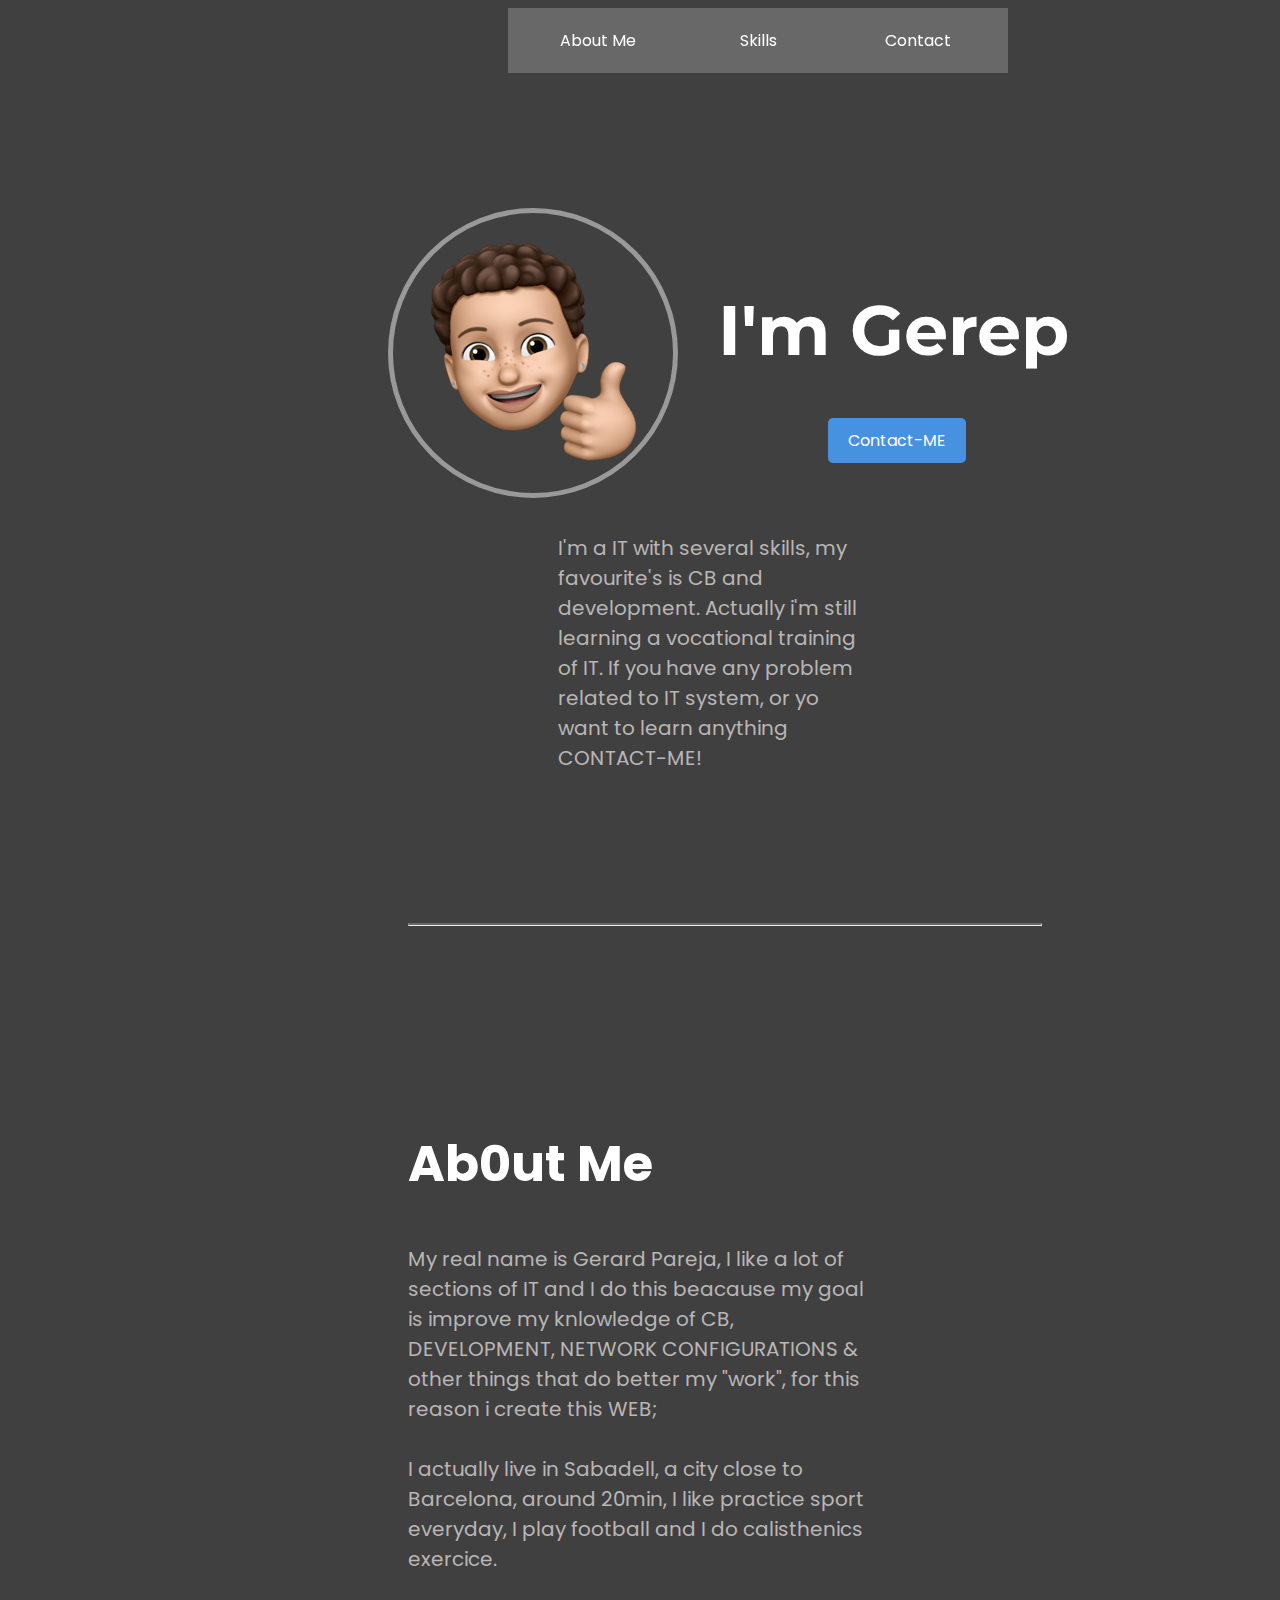
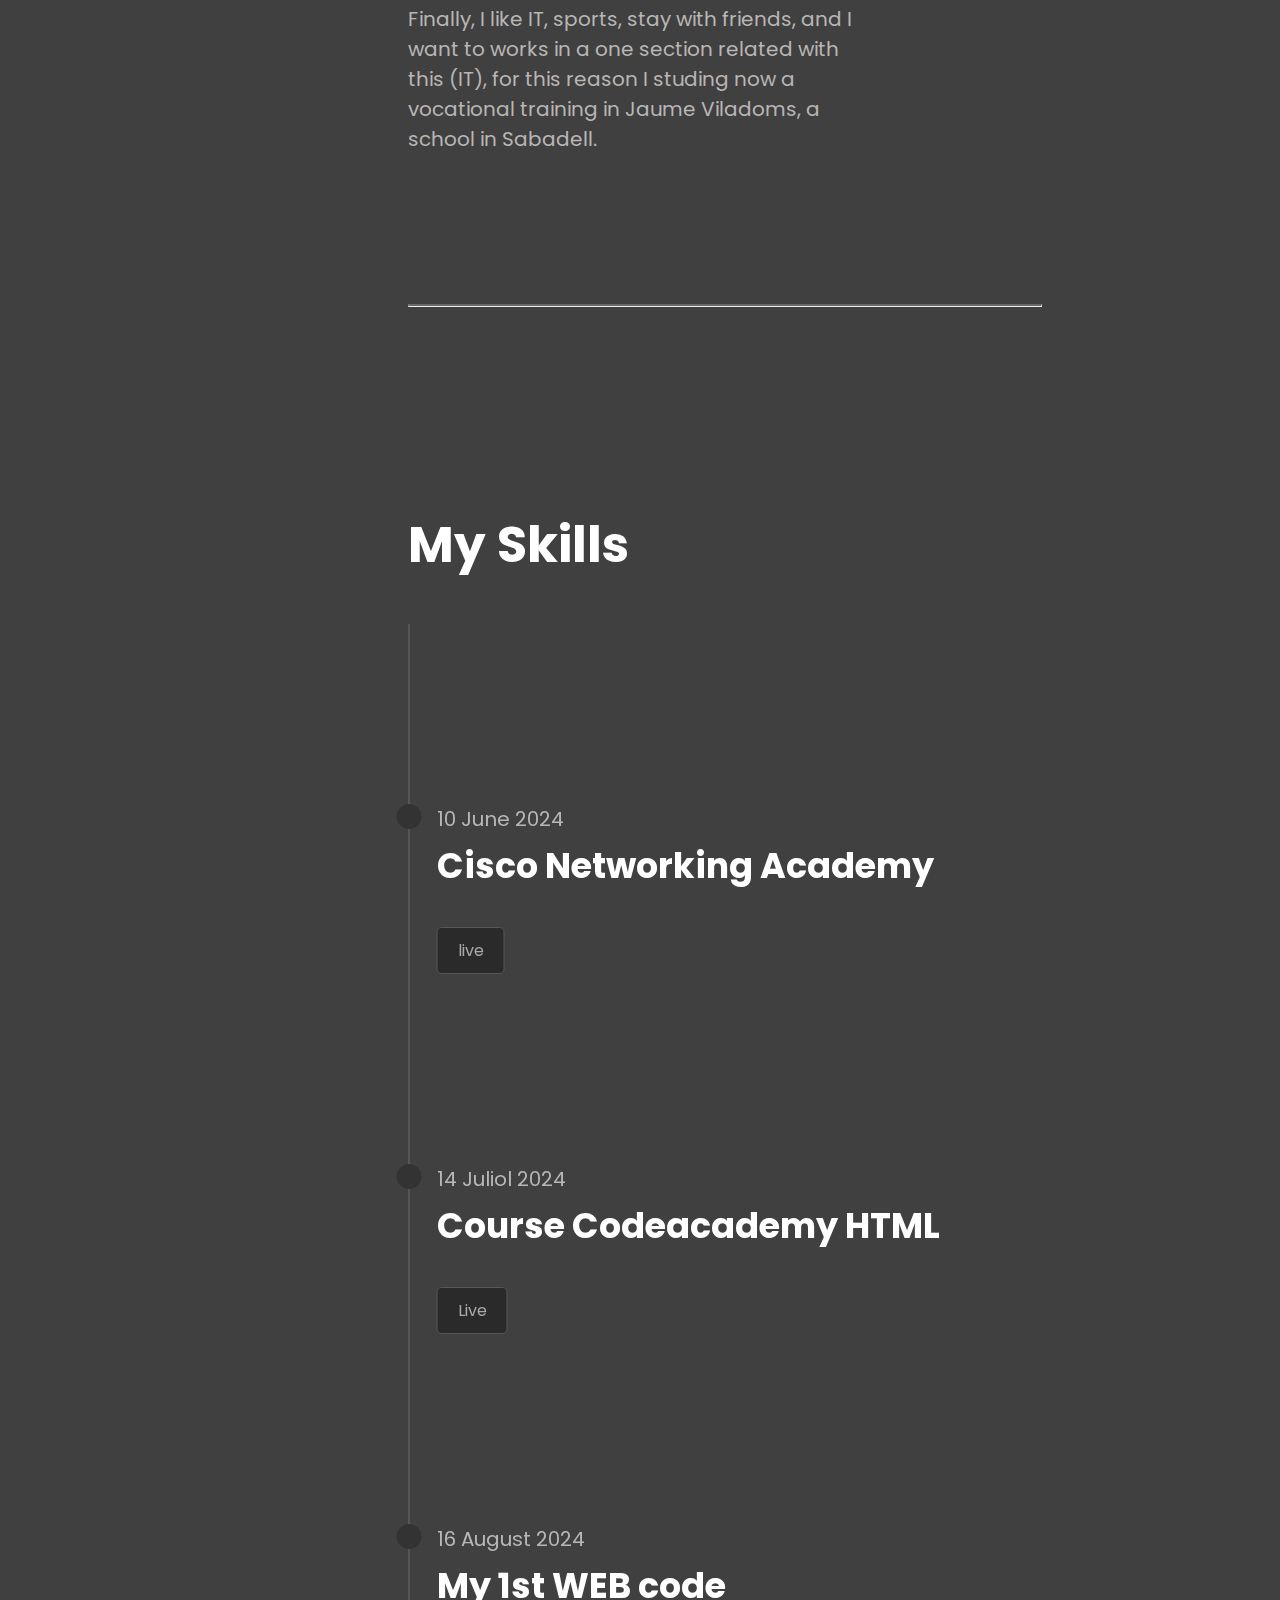
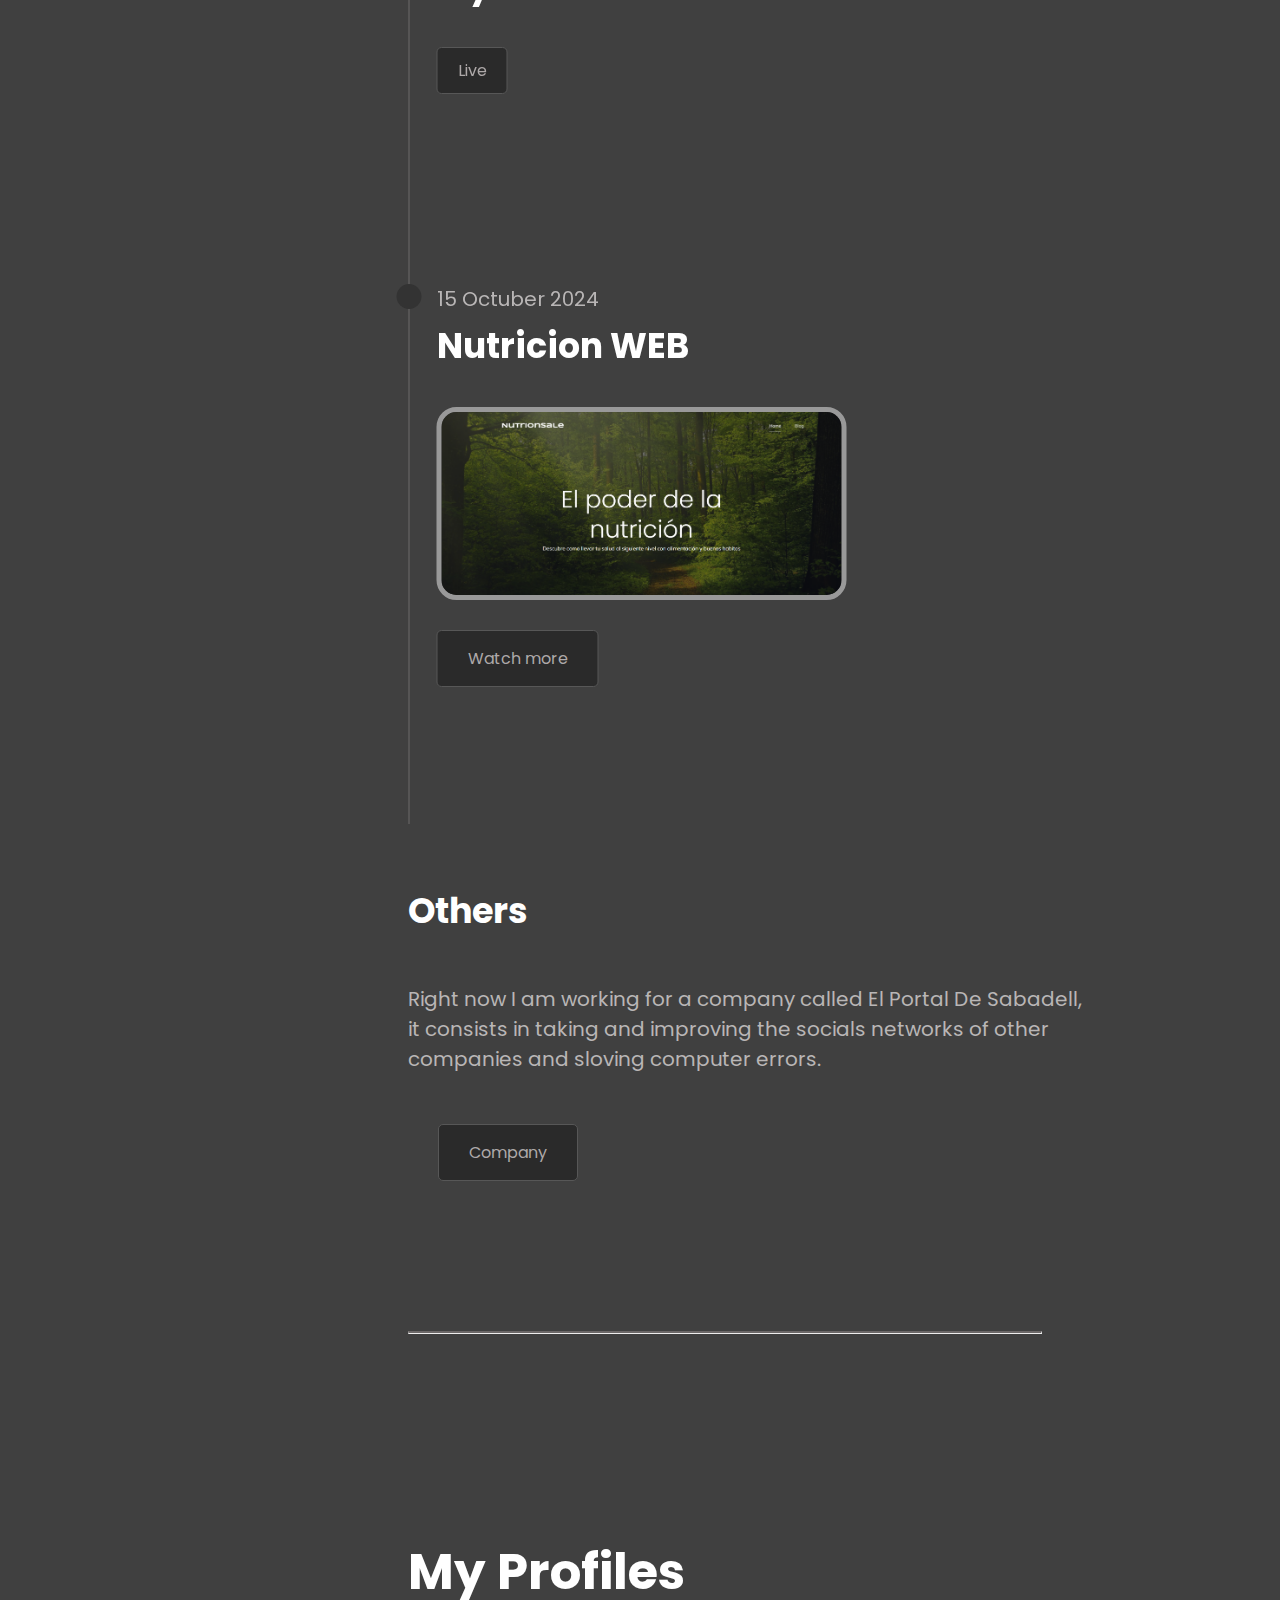
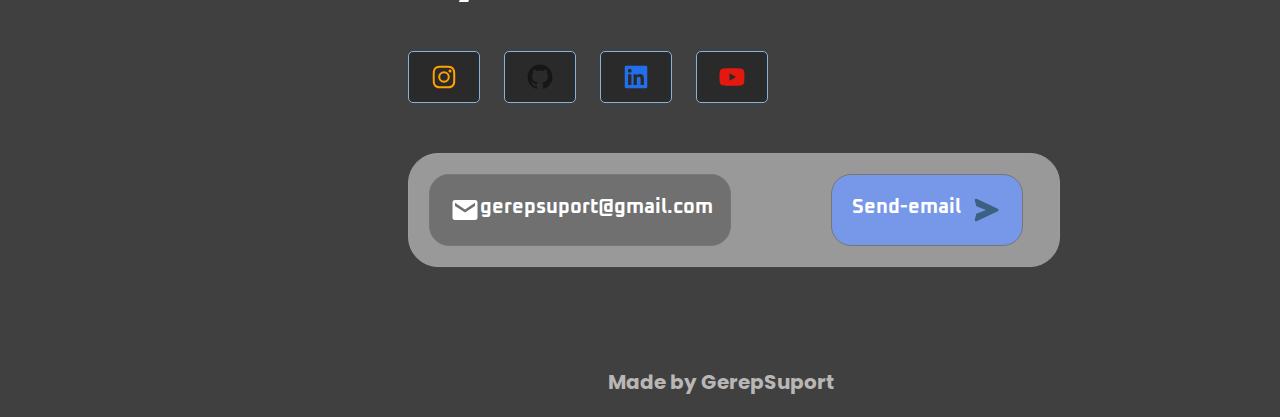
==== index.html @ a99f68f8 "Update and rename page1.html to index.html" ====
<html>
    <body>
        <meta charset="UTF-8">
        <meta http-equiv="X-UA Compatible" content="IE-edge">
        <meta name="viewport" content="width=device-width, initial-scale=1.0">
        <link rel="stylesheet" href="page1.css">
        <title>GerepSuport</title>
    <header id="seccion1">
        <nav class="navbar">
            <ul class="menu">
                <li><a href="#contenedor">About Me</a></li>
                <li><a href="#seccion3">Skills</a></li>
                <li><a href="#seccion4">Contact</a></li>
            </ul>
    </header>
             <div id="contenedor">  
                <img src="img abotu me.png" id="imgprincipal">
                 <h1>I'm Gerep </h1>
                </div>
                 <div>
                    <a href="#seccion4" id="button">Contact-ME</a>
                 </div>
                 <p id="Introduction">I'm a IT with several skills, my favourite's is CB and development.
                 Actually i'm still learning a vocational training of IT.
                 If you have any problem related to IT system, or yo want to learn anything CONTACT-ME!
                </p>
             <hr id="separador">
            <div id="seccion2">
                <h2>Ab0ut Me</h2>
                <p id="textoab"> My real name is Gerard Pareja, I like a lot of sections of IT and I do this beacause my goal is improve my knlowledge of CB, DEVELOPMENT, NETWORK CONFIGURATIONS & other things that do better my "work", for this reason i create this WEB;<br><br>
                I actually live in Sabadell, a city close to Barcelona, around 20min, I like practice sport everyday, I play football and I do calisthenics exercice.<br><br>
                Finally, I like IT, sports, stay with friends, and I want to works in a one section related with this (IT), for this reason I studing now a vocational training in Jaume Viladoms, a school in Sabadell.
            </p>
            </div>
            <hr id="separador">
            <div id="seccion3">
                <h2>My Skills</h2>
                <div class="timeline">
                    <div class="point point1">
                        <p id="textoSK">10 June 2024 </p>
                        <h3>Cisco Networking Academy</h3>
                        <a href="https://www.credly.com/badges/fe83baa9-5cd0-4279-93a3-7d2691f1f3a0/public_url" id="buttonSK">live</a> 
                    </div>
                    <div class="point point2">
                        <p id="textoSK">14 Juliol 2024</p>
                        <h3>Course Codeacademy HTML</h3>
                        <a href="https://www.codecademy.com/enrolled/courses/learn-html" id="buttonSK">Live</a> 
                    </div>
                    <div class="point point3">
                        <p id="textoSK">16 August 2024</p>
                        <h3>My 1st WEB code</h3>
                        <a href="https://github.com/geretech/Web-ByTech" id="buttonSK">Live</a> 
                    </div>
                    <div class="point point4">
                        <p id="textoSK">15 Octuber 2024</p>
                        <h3>Nutricion WEB</h3>
                        <img src="imgnutrionsale.png" id="img2">
                        <a href="https://github.com/geretech/WebNutrionSale" id="buttonSK-">Watch more</a> 
                    </div>
                </div>
            </div>
                        <h4>Others</h4>
                        <p id="textoot">Right now I am working for a company called El Portal De Sabadell,<br>it consists in taking and improving the socials networks of other<br>companies and sloving computer errors. </p>
                        <a href=https://www.elportaldesabadell.com/centre-de-serveis/" id="buttonot">Company</a>   
                    </div> 
                <hr id="separador">
                    <h2>My Profiles</h2>
                <div id="buttonsprf">
                    <a href="https://www.instagram.com/gereepareja/" id="buttonig"><img src="[data-uri]"/></a> 
                    <a href="https://github.com/gerardparejasans" id="buttongh"><img src="[data-uri]"/></a> 
                    <a href="https://www.linkedin.com/in/gerard-pareja-sans-9ab285336/" id="buttonlin"><img src="[data-uri]"/></a>
                    <a href="https://www.youtube.com/@gerepsup0rt" id="buttonyt"><img src="[data-uri]"/></a>  
                </div>
                <div id="seccion4">
                    <a href="#" id="buttonmail"><img src="[data-uri]"/>  gerepsuport@gmail.com</a>
                    <a href="https://mail.google.com/mail/?view=cm&fs=1&to=gerepsuport@gmail.com" id="buttonsend">Send-email<img src="[data-uri]"/></a>
                </div>

                <footer>
                    <p id="textfoot">Made by GerepSuport</p>
                </footer>
            </div> 
            </div>
            </div>
    </body>
---- page1.css ----
@import url('https://fonts.googleapis.com/css2?family=Montserrat:ital,wght@0,100..900;1,100..900&display=swap');
@import url('https://fonts.googleapis.com/css2?family=Montserrat:ital,wght@0,100..900;1,100..900&family=Poppins:ital,wght@0,100;0,200;0,300;0,400;0,500;0,600;0,700;0,800;0,900;1,100;1,200;1,300;1,400;1,500;1,600;1,700;1,800;1,900&display=swap');
@import url('https://fonts.googleapis.com/css2?family=Montserrat:ital,wght@0,100..900;1,100..900&family=Oxanium:wght@200..800&family=Poppins:ital,wght@0,100;0,200;0,300;0,400;0,500;0,600;0,700;0,800;0,900;1,100;1,200;1,300;1,400;1,500;1,600;1,700;1,800;1,900&display=swap');
body{
    background-color:rgb(64, 64, 64);
}

h1{
    font-size: 70px;
    font-family: Montserrat, sans-serif;
    text-align: center;
    margin-left: 30px;
    margin-top: 200px;
    color: white;
}

p{
    font-family: Poppins;
    margin-top: 10px;
    margin-left: 550px;
    margin-right: 400px;
    color:#b9b6b6;
    font-size: 20px;
}

.navbar {
    background-color: #7b7b7bac;
    position:fixed;
    margin-left: 500px;
    width: 500px;
}

.menu {
    list-style-type: none;
    padding: 10px;
    margin: 0;
    display: flex;
}

.menu li {
    flex: 1;
}

.menu a {
    display: block;
    padding: 10px;
    text-align: center;
    text-decoration: none;
    color: white;
    transition: background-color 0.3s;
    font-family: Poppins;
}

.menu a:hover {
    background-color: #575757;
}

#Separador{
    border-top: 2px solid #6c6868; /* Color y grosor de la línea */
    width: 50%; /* Ancho de la línea */
    align-items: center;
    margin-top: 150px;
    margin-left: 400px;
}

#imgprincipal{
    margin-left: 380px;
    margin-top: 200px;
    border: 5px solid #999;
    border-radius: 50%;
}

#contenedor{
    display: flex ;
   align-items: center;
   gap: 10px;
}

#button{
    display: inline-block;
    padding: 10px 20px;
    font-size: 16px;
    color: white;
    background-color: #4791e1;
    border: none;
    border-radius: 5px;
    text-decoration: none;
    cursor: pointer;
    margin-left: 820px;
    margin-top:-80px ;
    margin-bottom: 60px;
    font-family: Poppins;
    transition: background-color 0.3s ease, transform 0.3s ease, box-shadow 0.3s ease;
}

#button:hover{
            box-shadow: 0 8px 15px rgba(0, 0, 0, 0.3); /* Añade una sombra */
}

#seccion2{
    
}

h2{
    font-size: 50px;
    font-family: Poppins;
    margin-left: 400px;
    color: white;
    margin-top: 200px;

}

#textoab{
    margin-top: 20px;
    margin-left: 400px;
    font-family:Poppins;
    color: #b9b6b6;

}

.timeline {
    position: relative;
    width: 2px;
    background-color: #565555; /* Color de la línea */
    height: 200vh; /* Altura de la línea */
    margin: 0 auto; /* Centra la línea */
    margin-left: 400px;
}
.timeline .point {
    position: absolute;
    left: 50%;
    transform: translateX(-50%);
    width: 25px;
    height: 25px;
    background-color: #333; /* Color del punto */
    border-radius: 50%; /* Hace el punto circular */
}
.point1 { top: 10%; }
.point2 { top: 30%; }
.point3 { top: 50%; }
.point4 { top: 70%; }

h3{
    font-size: 35px;
    color: white;
    font-family: Poppins;
    margin-left: 40px;
    margin-right: -700px;
    margin-top: -15px;
}

#buttonSK{
    display: inline-block;
    padding: 10px 20px;
    font-size: 16px;
    color: rgb(174, 169, 169);
    background-color: #2a2a2a;
    border: 1px solid   #575757;
    border-radius: 5px;
    text-decoration: none;
    cursor: pointer;
    margin-left: 40px;
    margin-top:0px;
    font-family: Poppins;
    transition: background-color 0.3s ease, transform 0.3s ease, box-shadow 0.3s ease;
}

#buttonSK:hover{
    box-shadow: 0 8px 15px rgba(0, 0, 0, 0.853); /* Añade una sombra */
}

#textoSK{
    font-family: Poppins;
    margin-left: 40px;
    margin-top: 0px;
    margin-bottom: 20px;
    white-space: nowrap;
    color: #b9b6b6;

}

#img2{
    width: 400px;
    margin-left: 40px;
    border: 5px solid #999;
    border-radius: 20px;

}

#buttonSK-{
    display: inline-block;
    padding: 15px 30px;
    font-size: 16px;
    color: rgb(174, 169, 169);
    background-color: #2a2a2a;
    border-radius: 5px;
    text-decoration: none;
    cursor: pointer;
    margin-left: 40px;
    margin-top:30px;
    font-family: Poppins;
    transition: background-color 0.3s ease, transform 0.3s ease, box-shadow 0.3s ease;
    white-space: nowrap;
    border: 1px solid   #575757;
}
#buttonSK-:hover{
    box-shadow: 0 8px 15px rgba(0, 0, 0, 0.853); /* Añade una sombra */
}


.timeline-{
    position: relative;
    width: 2px;
    background-color: #565555; /* Color de la línea */
    height: 50vh; /* Altura de la línea */
    margin: 0 auto; /* Centra la línea */
    margin-left: 400px;

}
h4{
    font-size: 35px;
    color: white;
    font-family: Poppins;
    margin-left: 400px;
    margin-top: 60px;
}

#textoot{
    font-family: Poppins;
    margin-left: 400px;
    margin-top: 0px;
    margin-bottom: 20px;
    white-space: nowrap;
    color: #b9b6b6;
}

#buttonot{
    display: inline-block;
    padding: 15px 30px;
    font-size: 16px;
    color: rgb(174, 169, 169);
    background-color: #2a2a2a;
    border-radius: 5px;
    text-decoration: none;
    cursor: pointer;
    margin-left: 430px;
    margin-top:30px;
    font-family: Poppins;
    transition: background-color 0.3s ease, transform 0.3s ease, box-shadow 0.3s ease;
    white-space: nowrap;
    border: 1px solid   #575757;

}
#buttonot:hover{
    box-shadow: 0 8px 15px rgba(0, 0, 0, 0.853); /* Añade una sombra */
}

#buttonig{
    display: inline-block;
    padding: 10px 20px;
    font-size: 16px;
    color: rgb(174, 169, 169);
    background-color: #2a2a2a;
    border: 1px solid   #85b3d9;
    border-radius: 5px;
    text-decoration: none;
    cursor: pointer;
    margin-left: 400px;
    margin-top:0px;
    font-family: Poppins;
    transition: background-color 0.3s ease, transform 0.3s ease, box-shadow 0.3s ease;

}
#buttonig:hover{
    box-shadow: 0 8px 15px rgba(0, 0, 0, 0.853); /* Añade una sombra */
}

#buttongh{
    display: inline-block;
    padding: 10px 20px;
    font-size: 16px;
    color: rgb(174, 169, 169);
    background-color: #2a2a2a;
    border: 1px solid  #85b3d9;
    border-radius: 5px;
    text-decoration: none;
    cursor: pointer;
    margin-left: 20px;
    margin-top:0px;
    font-family: Poppins;
    transition: background-color 0.3s ease, transform 0.3s ease, box-shadow 0.3s ease;

}
#buttongh:hover{
    box-shadow: 0 8px 15px rgba(0, 0, 0, 0.853); /* Añade una sombra */
}

#buttonlin{
    display: inline-block;
    padding: 10px 20px;
    font-size: 16px;
    color: rgb(174, 169, 169);
    background-color: #2a2a2a;
    border: 1px solid   #85b3d9;
    border-radius: 5px;
    text-decoration: none;
    cursor: pointer;
    margin-left: 20px;
    margin-top:0px;
    font-family: Poppins;
    transition: background-color 0.3s ease, transform 0.3s ease, box-shadow 0.3s ease;
}
#buttonlin:hover{
    box-shadow: 0 8px 15px rgba(0, 0, 0, 0.853); /* Añade una sombra */
}

#buttonyt{
    display: inline-block;
    padding: 10px 20px;
    font-size: 16px;
    color: rgb(174, 169, 169);
    background-color: #2a2a2a;
    border: 1px solid   #85b3d9;
    border-radius: 5px;
    text-decoration: none;
    cursor: pointer;
    margin-left: 20px;
    margin-top:0px;
    font-family: Poppins;
    transition: background-color 0.3s ease, transform 0.3s ease, box-shadow 0.3s ease;
}

#buttonyt:hover{
    box-shadow: 0 8px 15px rgba(0, 0, 0, 0.853); /* Añade una sombra */
}

#seccion4{
    margin-left: 400px;
    margin-right: 420px;
    margin-top: 50px;
    border: 1px solid   #9e9e9e;
    border-radius: 30px;
    background-color: #999999;
    display: flex;
    width: 650px;
    
}

#buttonmail{
    display: inline-block;
    padding: 20px 20px;
    text-align: center;
    font-weight: bold;
    width: 260px;
    font-size: 20px;
    color: white;
    background-color: #707070;
    border: 1px solid   rgb(119, 118, 118);
    border-radius: 20px;
    text-decoration: none;
    cursor: pointer;
    margin-left: 20px;
    margin-top:20px;
    margin-bottom: 20px;
    display: flex;
    font-family: Oxanium;
    transition: background-color 0.3s ease, transform 0.3s ease, box-shadow 0.3s ease;
}

#buttonsend{
    display: inline-block;
    padding: 20px 20px;
    text-align: center;
    font-weight: bold;
    width: 150px;
    font-size: 20px;
    color: white;
    background-color: #7797e8;
    border: 1px solid   rgb(119, 118, 118);
    border-radius: 20px;
    text-decoration: none;
    cursor: pointer;
    margin-left: 100px;
    margin-top:20px;
    margin-bottom: 20px;
    margin-right: 20px;
    display: flex;
    gap: 10px;
    font-family: Oxanium;
    transition: background-color 0.3s ease, transform 0.3s ease, box-shadow 0.3s ease;

}

#textfoot{
    font-family: Poppins;
    margin-left: 600px;
    margin-top: 100px;
    margin-bottom: 20px;
    white-space: nowrap;
    color: #b9b6b6;
    font-weight: 700;
}

@media (max-width: 768px) {
    .navbar .menu {
        list-style-type: none;
        padding: 10px;
        margin-right: 500px;
        white-space: nowrap;
        position:fixed;
        background-color: #6c686889;
        display: flex;
        align-items: center;
        text-align: center;
        margin-left: 0px;
    }

    .navbar .menu li {
        
    }

    h1 {
        font-size: 1.8em;
        white-space: nowrap;
    }

    h2{
        font-size: 1.8em;
        white-space: nowrap;
    }
    
    h3{
        font-size: 1.8em;
    }

    #imgprincipal {
        width: 120px;
    }

    #button {
    
        padding: 8px 15px;
        width: 100px;
        margin-top: 5px;
        margin-left:560px;
    }

    #Introduction, #textoab {
        font-size: 1em;
        padding: 10px;
        text-align:left;
        margin-left: 380px;
        margin-right: -600px;
        
    }
    #textoot{
        font-size: 1em;
        padding: 10px;
        text-align:left;
        margin-left: 380px;
        margin-right: -220px;
    }
 

    #separador{
        width: 540px;
    }

    #seccion4{
        width: 550px;
        padding: -10px;
    }
    #buttonmail, #buttonsend{
        font-size: 1em;
        gap: 15px;
        text-align:center;
        white-space: nowrap;
        display: flex;
        align-items: center;
        margin-right: -80px;
        padding: 10px 15px;
        text-align: center;
    }
   

    #buttonsprf{
        display: flex;
        margin-left: 0px;
        justify-content: space-between;
    }
    #textfoot{
        margin-left: 550px;
    }
    
        
    



@media (max-width: 1024px) {
    h1 {
        font-size: 2em;
    }

    .navbar .menu {
        flex-direction: row;
        
    }

    #imgprincipal {
        width: 150px;
    }

     #textoab {
        padding: 10px;
        
    }
}
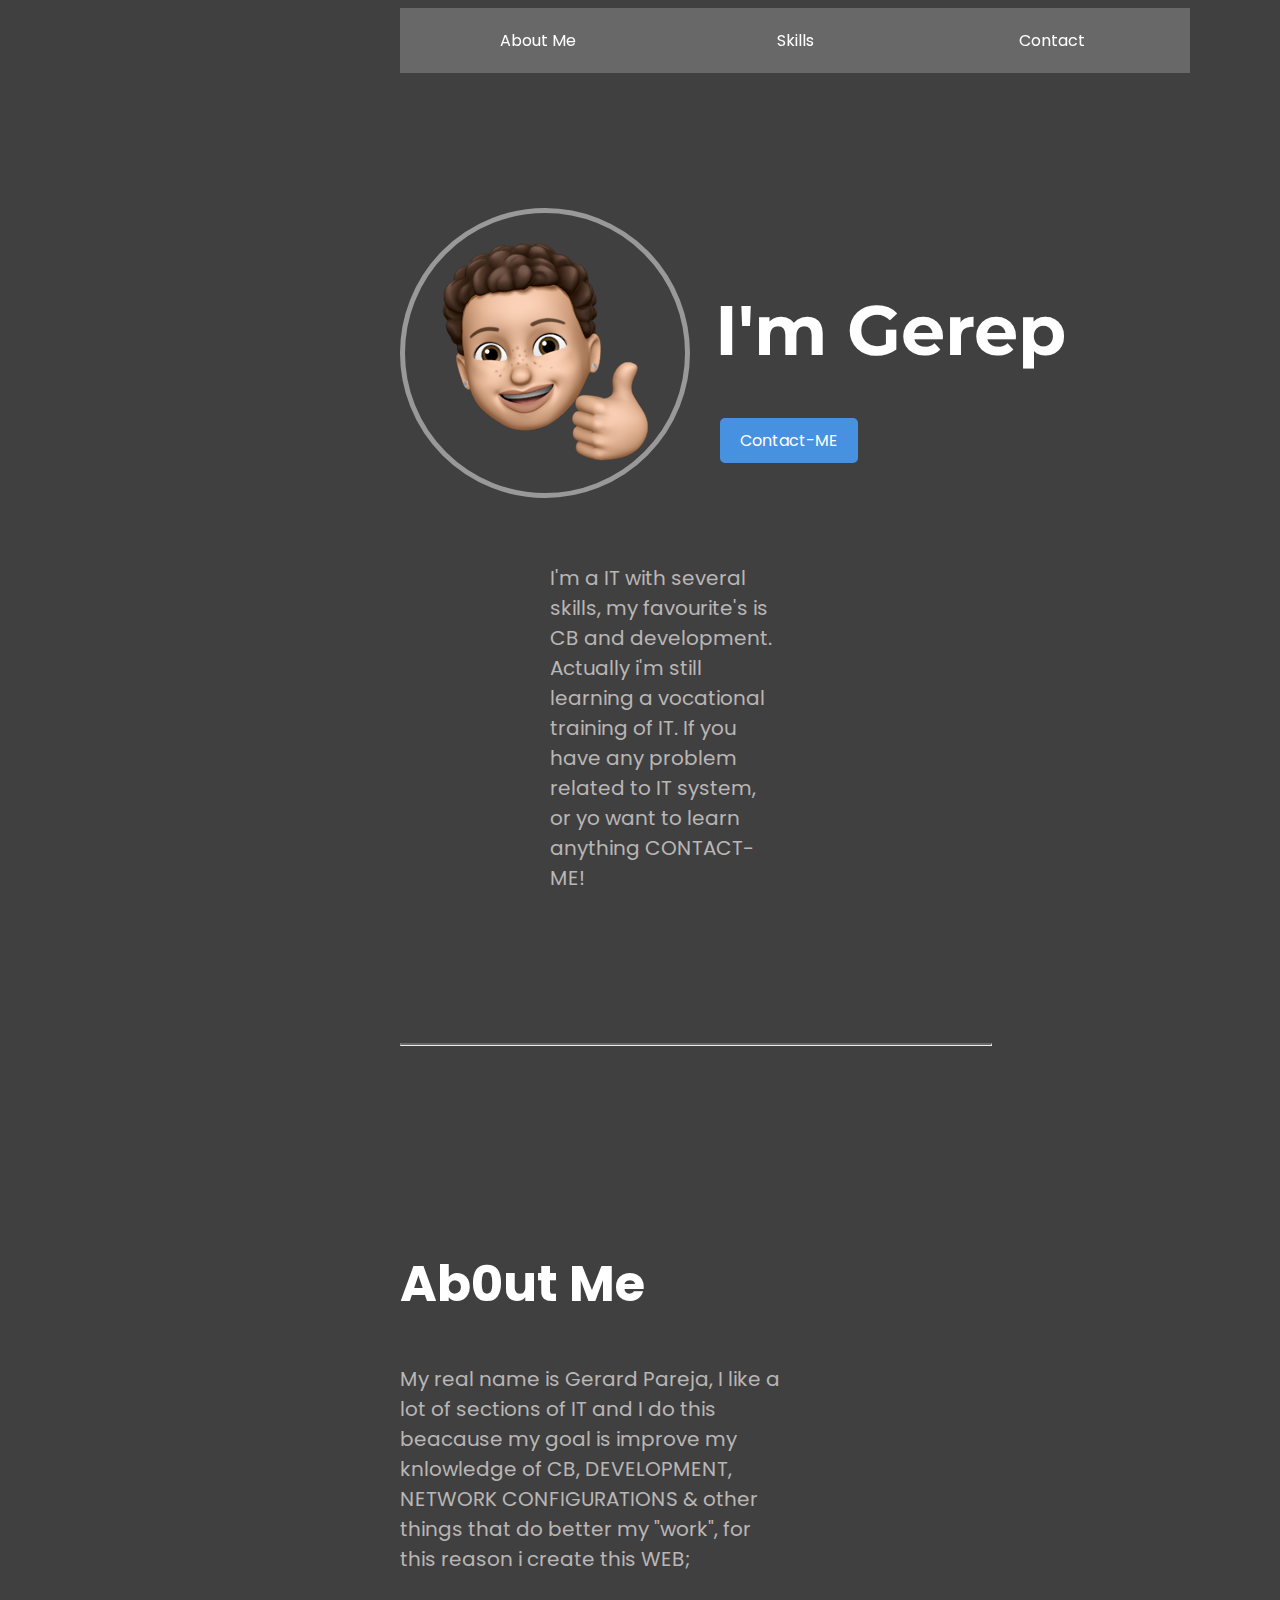
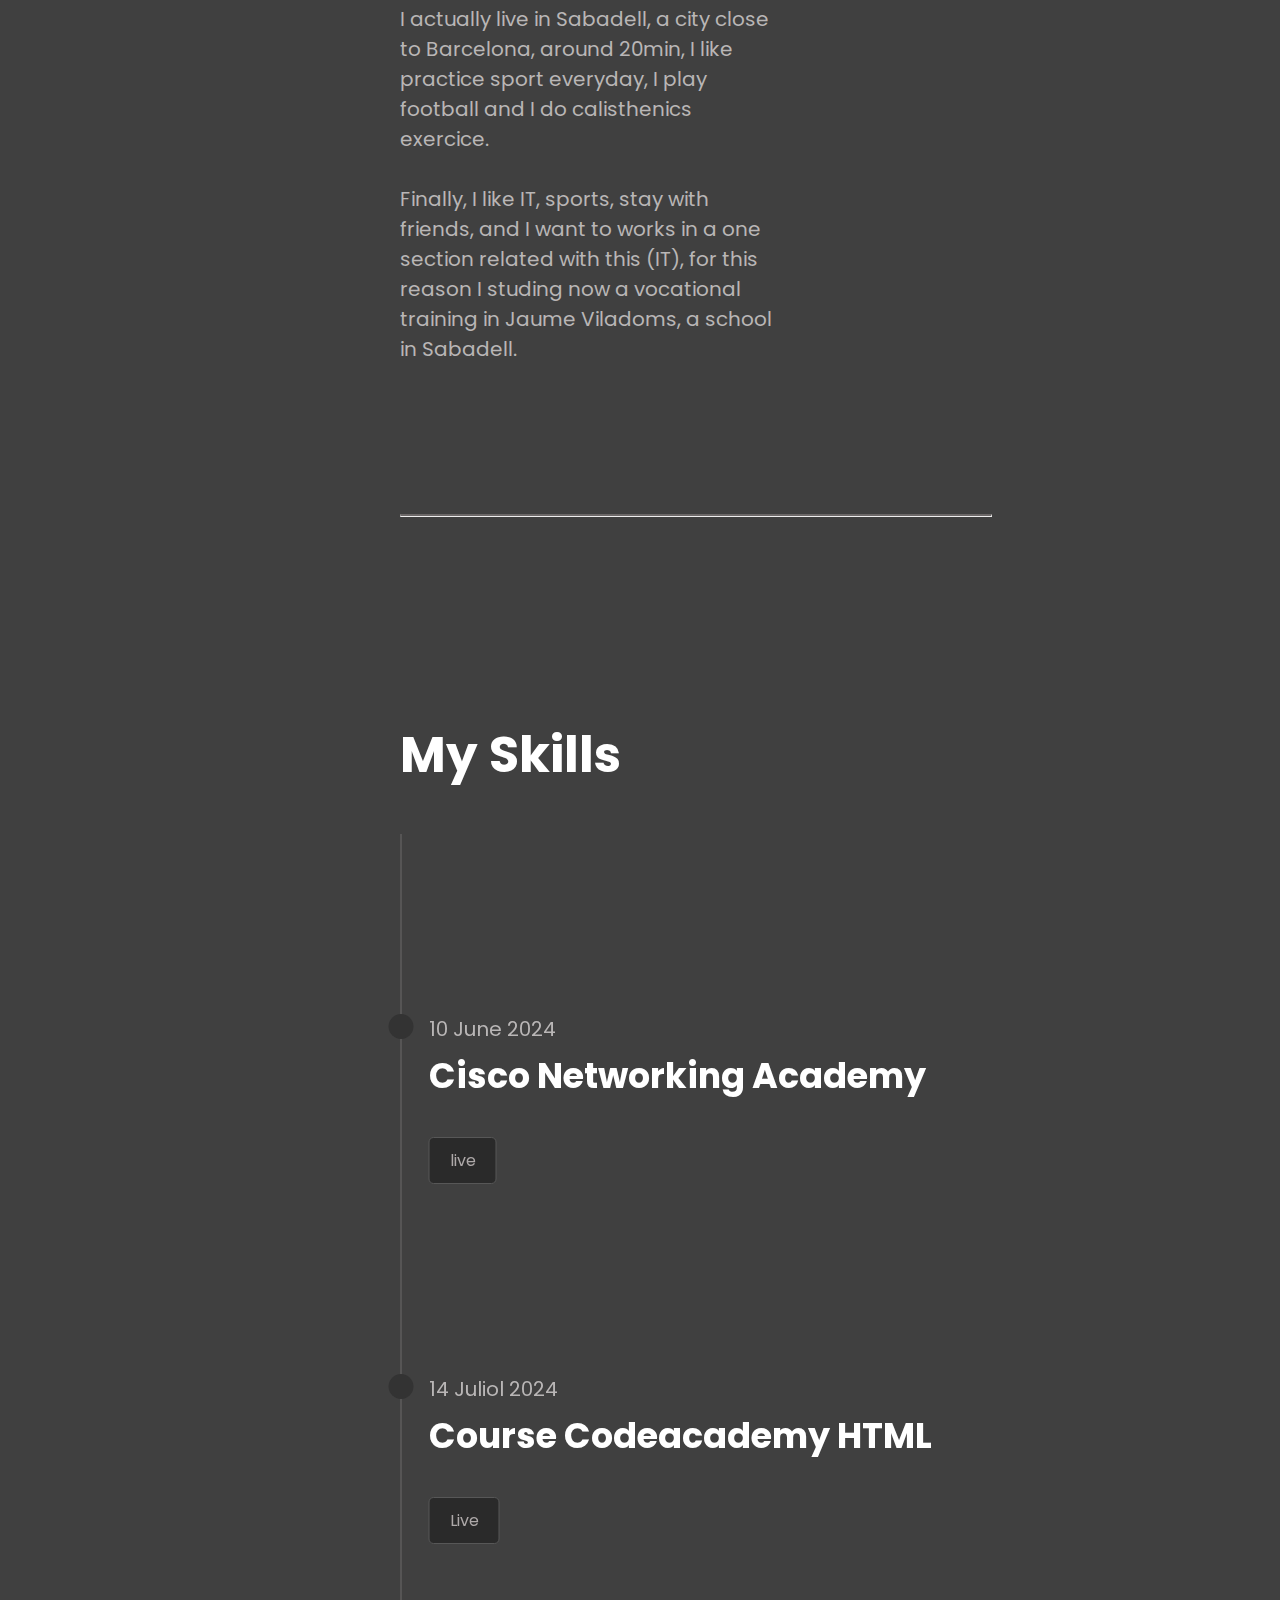
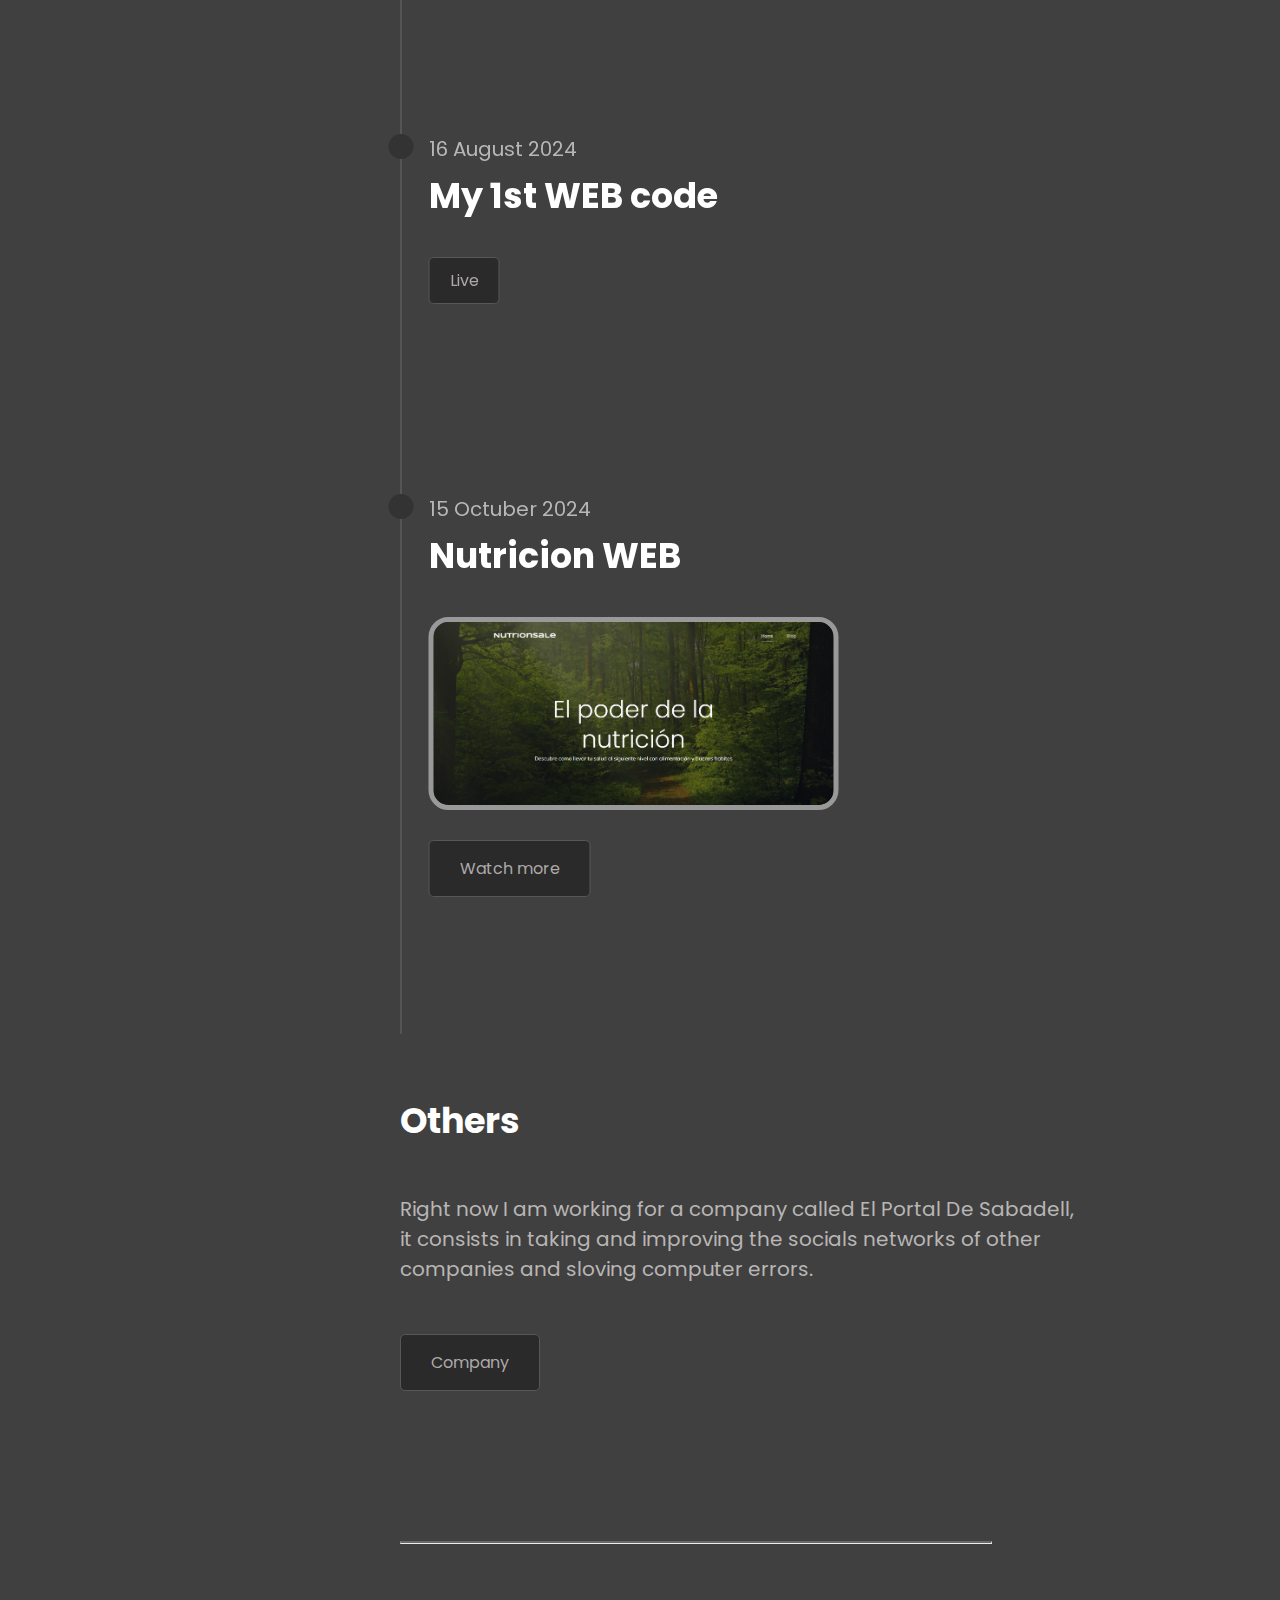
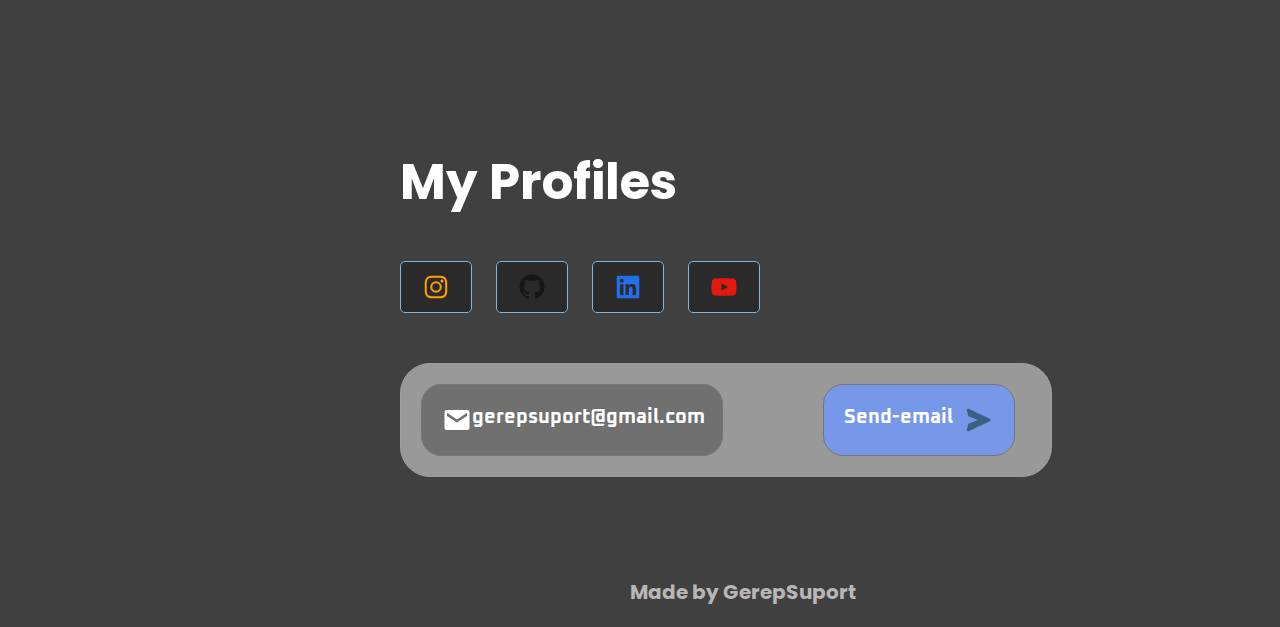
==== commit 21fc6637: "Add files via upload" ====
--- a/index.html
+++ b/index.html
@@ -3,7 +3,7 @@
         <meta charset="UTF-8">
         <meta http-equiv="X-UA Compatible" content="IE-edge">
         <meta name="viewport" content="width=device-width, initial-scale=1.0">
-        <link rel="stylesheet" href="page1.css">
+        <link rel="stylesheet" href="index.css">
         <title>GerepSuport</title>
     <header id="seccion1">
         <nav class="navbar">
@@ -83,3 +83,4 @@
             </div>
             </div>
     </body>
+</html>--- a/index.css
+++ b/index.css
@@ -0,0 +1,540 @@
+@import url('https://fonts.googleapis.com/css2?family=Montserrat:ital,wght@0,100..900;1,100..900&display=swap');
+@import url('https://fonts.googleapis.com/css2?family=Montserrat:ital,wght@0,100..900;1,100..900&family=Poppins:ital,wght@0,100;0,200;0,300;0,400;0,500;0,600;0,700;0,800;0,900;1,100;1,200;1,300;1,400;1,500;1,600;1,700;1,800;1,900&display=swap');
+@import url('https://fonts.googleapis.com/css2?family=Montserrat:ital,wght@0,100..900;1,100..900&family=Oxanium:wght@200..800&family=Poppins:ital,wght@0,100;0,200;0,300;0,400;0,500;0,600;0,700;0,800;0,900;1,100;1,200;1,300;1,400;1,500;1,600;1,700;1,800;1,900&display=swap');
+body{
+    background-color:rgb(64, 64, 64);
+    margin-left: -100px;
+    margin-right: 200px;
+}
+
+h1{
+    font-size: 70px;
+    font-family: Montserrat, sans-serif;
+    text-align: center;
+    margin-left: 15px;
+    margin-top: 200px;
+    color: white;
+}
+
+p{
+    font-family: Poppins;
+    margin-top: 40px;
+    margin-left: 650px;
+    margin-right: 300px;
+    color:#b9b6b6;
+    font-size: 20px;
+}
+
+.navbar {
+    background-color: #7b7b7bac;
+    position:fixed;
+    margin-left: 500px;
+    width: 790px;
+}
+
+.menu {
+    list-style-type: none;
+    padding: 10px;
+    margin: 0;
+    display: flex;
+}
+
+.menu li {
+    flex: 1;
+}
+
+.menu a {
+    display: block;
+    padding: 10px;
+    text-align: center;
+    text-decoration: none;
+    color: white;
+    transition: background-color 0.3s;
+    font-family: Poppins;
+}
+
+.menu a:hover {
+    background-color: #575757;
+}
+
+#Separador{
+    border-top: 2px solid #6c6868; /* Color y grosor de la línea */
+    width: 50%; /* Ancho de la línea */
+    align-items: center;
+    margin-top: 150px;
+    margin-left: 500px;
+}
+
+#imgprincipal{
+    margin-left: 500px;
+    margin-top: 200px;
+    border: 5px solid #999;
+    border-radius: 50%;
+}
+
+#contenedor{
+    display: flex ;
+   align-items: center;
+   gap: 10px;
+}
+
+#button{
+    display: inline-block;
+    padding: 10px 20px;
+    font-size: 16px;
+    color: white;
+    background-color: #4791e1;
+    border: none;
+    border-radius: 5px;
+    text-decoration: none;
+    cursor: pointer;
+    margin-left: 820px;
+    margin-top:-80px ;
+    margin-bottom: 60px;
+    font-family: Poppins;
+    transition: background-color 0.3s ease, transform 0.3s ease, box-shadow 0.3s ease;
+}
+
+#button:hover{
+            box-shadow: 0 8px 15px rgba(0, 0, 0, 0.3); /* Añade una sombra */
+}
+
+#seccion2{
+    
+}
+
+h2{
+    font-size: 50px;
+    font-family: Poppins;
+    margin-left: 500px;
+    color: white;
+    margin-top: 200px;
+
+}
+
+#textoab{
+    margin-top: 20px;
+    margin-left: 500px;
+    font-family:Poppins;
+    color: #b9b6b6;
+
+}
+
+.timeline {
+    position: relative;
+    width: 2px;
+    background-color: #565555; /* Color de la línea */
+    height: 200vh; /* Altura de la línea */
+    margin: 0 auto; /* Centra la línea */
+    margin-left: 500px;
+}
+.timeline .point {
+    position: absolute;
+    left: 50%;
+    transform: translateX(-50%);
+    width: 25px;
+    height: 25px;
+    background-color: #333; /* Color del punto */
+    border-radius: 50%; /* Hace el punto circular */
+}
+.point1 { top: 10%; }
+.point2 { top: 30%; }
+.point3 { top: 50%; }
+.point4 { top: 70%; }
+
+h3{
+    font-size: 35px;
+    color: white;
+    font-family: Poppins;
+    margin-left: 40px;
+    margin-right: -700px;
+    margin-top: -15px;
+}
+
+#buttonSK{
+    display: inline-block;
+    padding: 10px 20px;
+    font-size: 16px;
+    color: rgb(174, 169, 169);
+    background-color: #2a2a2a;
+    border: 1px solid   #575757;
+    border-radius: 5px;
+    text-decoration: none;
+    cursor: pointer;
+    margin-left: 40px;
+    margin-top:0px;
+    font-family: Poppins;
+    transition: background-color 0.3s ease, transform 0.3s ease, box-shadow 0.3s ease;
+}
+
+#buttonSK:hover{
+    box-shadow: 0 8px 15px rgba(0, 0, 0, 0.853); /* Añade una sombra */
+}
+
+#textoSK{
+    font-family: Poppins;
+    margin-left: 40px;
+    margin-top: 0px;
+    margin-bottom: 20px;
+    white-space: nowrap;
+    color: #b9b6b6;
+
+}
+
+#img2{
+    width: 400px;
+    margin-left: 40px;
+    border: 5px solid #999;
+    border-radius: 20px;
+
+}
+
+#buttonSK-{
+    display: inline-block;
+    padding: 15px 30px;
+    font-size: 16px;
+    color: rgb(174, 169, 169);
+    background-color: #2a2a2a;
+    border-radius: 5px;
+    text-decoration: none;
+    cursor: pointer;
+    margin-left: 40px;
+    margin-top:30px;
+    font-family: Poppins;
+    transition: background-color 0.3s ease, transform 0.3s ease, box-shadow 0.3s ease;
+    white-space: nowrap;
+    border: 1px solid   #575757;
+}
+#buttonSK-:hover{
+    box-shadow: 0 8px 15px rgba(0, 0, 0, 0.853); /* Añade una sombra */
+}
+
+
+.timeline-{
+    position: relative;
+    width: 2px;
+    background-color: #565555; /* Color de la línea */
+    height: 50vh; /* Altura de la línea */
+    margin: 0 auto; /* Centra la línea */
+    margin-left: 400px;
+
+}
+h4{
+    font-size: 35px;
+    color: white;
+    font-family: Poppins;
+    margin-left: 500px;
+    margin-top: 60px;
+}
+
+#textoot{
+    font-family: Poppins;
+    margin-left: 500px;
+    margin-top: 0px;
+    margin-bottom: 20px;
+    white-space: nowrap;
+    color: #b9b6b6;
+}
+
+#buttonot{
+    display: inline-block;
+    padding: 15px 30px;
+    font-size: 16px;
+    color: rgb(174, 169, 169);
+    background-color: #2a2a2a;
+    border-radius: 5px;
+    text-decoration: none;
+    cursor: pointer;
+    margin-left: 500px;
+    margin-top:30px;
+    font-family: Poppins;
+    transition: background-color 0.3s ease, transform 0.3s ease, box-shadow 0.3s ease;
+    white-space: nowrap;
+    border: 1px solid   #575757;
+
+}
+#buttonot:hover{
+    box-shadow: 0 8px 15px rgba(0, 0, 0, 0.853); /* Añade una sombra */
+}
+
+#buttonig{
+    display: inline-block;
+    padding: 10px 20px;
+    font-size: 16px;
+    color: rgb(174, 169, 169);
+    background-color: #2a2a2a;
+    border: 1px solid   #85b3d9;
+    border-radius: 5px;
+    text-decoration: none;
+    cursor: pointer;
+    margin-left: 500px;
+    margin-top:0px;
+    font-family: Poppins;
+    transition: background-color 0.3s ease, transform 0.3s ease, box-shadow 0.3s ease;
+
+}
+#buttonig:hover{
+    box-shadow: 0 8px 15px rgba(0, 0, 0, 0.853); /* Añade una sombra */
+}
+
+#buttongh{
+    display: inline-block;
+    padding: 10px 20px;
+    font-size: 16px;
+    color: rgb(174, 169, 169);
+    background-color: #2a2a2a;
+    border: 1px solid  #85b3d9;
+    border-radius: 5px;
+    text-decoration: none;
+    cursor: pointer;
+    margin-left: 20px;
+    margin-top:0px;
+    font-family: Poppins;
+    transition: background-color 0.3s ease, transform 0.3s ease, box-shadow 0.3s ease;
+
+}
+#buttongh:hover{
+    box-shadow: 0 8px 15px rgba(0, 0, 0, 0.853); /* Añade una sombra */
+}
+
+#buttonlin{
+    display: inline-block;
+    padding: 10px 20px;
+    font-size: 16px;
+    color: rgb(174, 169, 169);
+    background-color: #2a2a2a;
+    border: 1px solid   #85b3d9;
+    border-radius: 5px;
+    text-decoration: none;
+    cursor: pointer;
+    margin-left: 20px;
+    margin-top:0px;
+    font-family: Poppins;
+    transition: background-color 0.3s ease, transform 0.3s ease, box-shadow 0.3s ease;
+}
+#buttonlin:hover{
+    box-shadow: 0 8px 15px rgba(0, 0, 0, 0.853); /* Añade una sombra */
+}
+
+#buttonyt{
+    display: inline-block;
+    padding: 10px 20px;
+    font-size: 16px;
+    color: rgb(174, 169, 169);
+    background-color: #2a2a2a;
+    border: 1px solid   #85b3d9;
+    border-radius: 5px;
+    text-decoration: none;
+    cursor: pointer;
+    margin-left: 20px;
+    margin-top:0px;
+    font-family: Poppins;
+    transition: background-color 0.3s ease, transform 0.3s ease, box-shadow 0.3s ease;
+}
+
+#buttonyt:hover{
+    box-shadow: 0 8px 15px rgba(0, 0, 0, 0.853); /* Añade una sombra */
+}
+
+#seccion4{
+    margin-left: 500px;
+    margin-right: 420px;
+    margin-top: 50px;
+    border: 1px solid   #9e9e9e;
+    border-radius: 30px;
+    background-color: #999999;
+    display: flex;
+    width: 650px;
+    
+}
+
+#buttonmail{
+    display: inline-block;
+    padding: 20px 20px;
+    text-align: center;
+    font-weight: bold;
+    width: 260px;
+    font-size: 20px;
+    color: white;
+    background-color: #707070;
+    border: 1px solid   rgb(119, 118, 118);
+    border-radius: 20px;
+    text-decoration: none;
+    cursor: pointer;
+    margin-left: 20px;
+    margin-top:20px;
+    margin-bottom: 20px;
+    display: flex;
+    font-family: Oxanium;
+    transition: background-color 0.3s ease, transform 0.3s ease, box-shadow 0.3s ease;
+}
+
+#buttonsend{
+    display: inline-block;
+    padding: 20px 20px;
+    text-align: center;
+    font-weight: bold;
+    width: 150px;
+    font-size: 20px;
+    color: white;
+    background-color: #7797e8;
+    border: 1px solid   rgb(119, 118, 118);
+    border-radius: 20px;
+    text-decoration: none;
+    cursor: pointer;
+    margin-left: 100px;
+    margin-top:20px;
+    margin-bottom: 20px;
+    margin-right: 20px;
+    display: flex;
+    gap: 10px;
+    font-family: Oxanium;
+    transition: background-color 0.3s ease, transform 0.3s ease, box-shadow 0.3s ease;
+
+}
+
+#textfoot{
+    font-family: Poppins;
+    margin-left: 730px;
+    margin-top: 100px;
+    margin-bottom: 20px;
+    white-space: nowrap;
+    color: #b9b6b6;
+    font-weight: 700;
+}
+
+@media (max-width: 768px) {
+    .navbar .menu {
+        list-style-type: none;
+        padding: 10px;
+        margin-right: 700px;
+        white-space: nowrap;
+        position:fixed;
+        background-color: #6c686889;
+        display: flex;
+        align-items: center;
+        text-align: center;
+        margin-left:-170px;
+    }
+    body{
+        margin-right: 100px;
+    }
+
+    .navbar .menu li {
+        
+    }
+
+    h1 {
+        font-size: 1.8em;
+        white-space: nowrap;
+        margin-left: 30px;
+    }
+
+    h2{
+        font-size: 1.8em;
+        white-space: nowrap;
+        margin-left: 300px;
+    }
+    
+    h3{
+        font-size: 1.8em;
+        margin-left:30px;
+    }
+
+    h4{
+        margin-left: 300px;
+    }
+
+
+    #imgprincipal {
+        width: 120px;
+        margin-left: 300px;
+    }
+
+    #button {
+    
+        padding: 8px 15px;
+        width: 100px;
+        margin-top: 5px;
+        margin-left:500px;
+    }
+
+    #Introduction, #textoab {
+        font-size: 1em;
+        padding: 10px;
+        text-align:left;
+        margin-left: 300px;
+        margin-right: -500px;
+        
+    }
+    .timeline{
+        margin-left: 300px;
+    }
+    #textoot{
+        font-size: 1em;
+        padding: 10px;
+        text-align:left;
+        margin-left: 300px;
+        margin-right: -220px;
+    }
+ 
+
+    #separador{
+        width: 540px;
+        margin-left: 300px;
+    }
+
+    #seccion4{
+        width: 550px;
+        padding: -10px;
+        margin-left: 300px;
+    }
+    #buttonmail, #buttonsend{
+        font-size: 1em;
+        gap: 15px;
+        text-align:center;
+        white-space: nowrap;
+        display: flex;
+        align-items: center;
+        margin-right: -80px;
+        padding: 10px 15px;
+        text-align: center;
+    }
+   #buttonig{
+
+    margin-left: 300px
+   }
+
+    #buttonsprf{
+        display: flex;
+       
+        justify-content: space-between;
+    }
+    #textfoot{
+        margin-left: 500px;
+    }
+    
+        
+    
+
+
+
+@media (max-width: 1024px) {
+    h1 {
+        font-size: 2em;
+    }
+
+    .navbar .menu {
+        flex-direction: row;
+        
+    }
+
+    #imgprincipal {
+        width: 150px;
+    }
+
+     #textoab {
+        padding: 10px;
+        
+    }
+}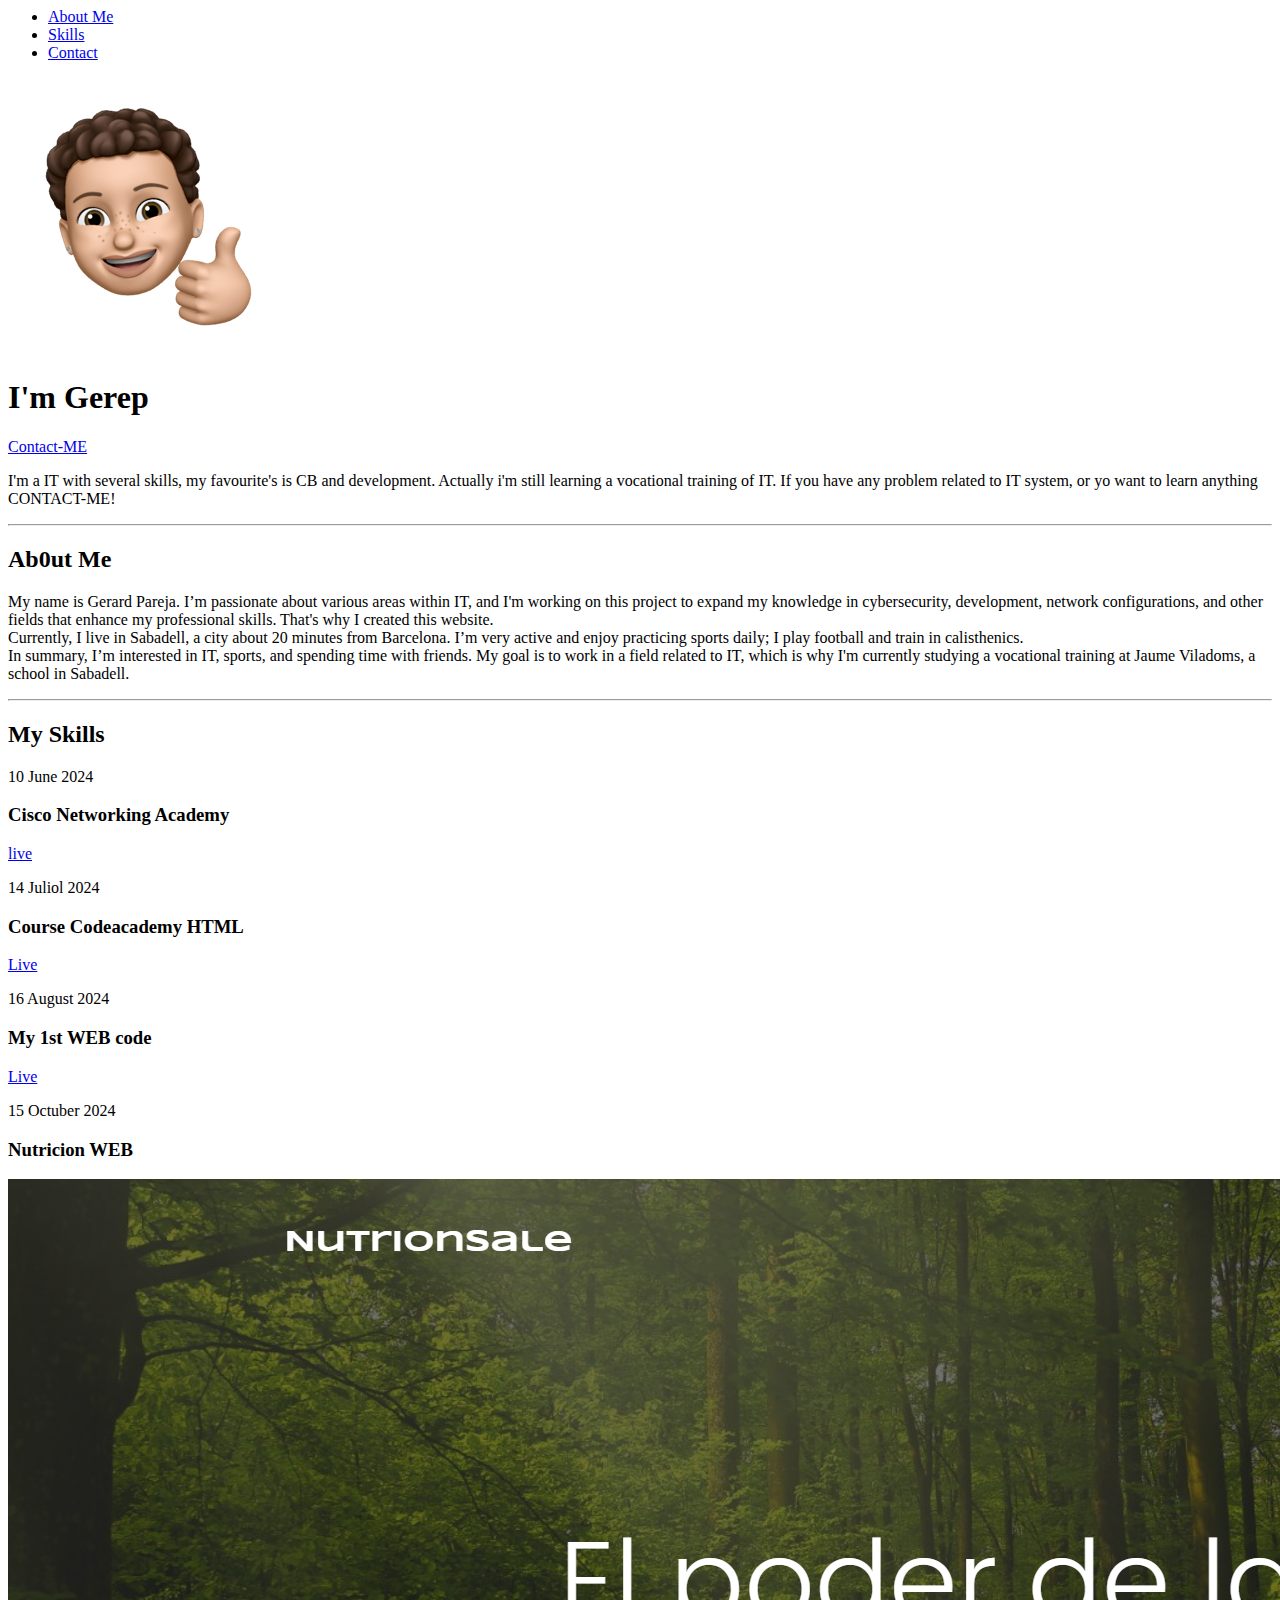
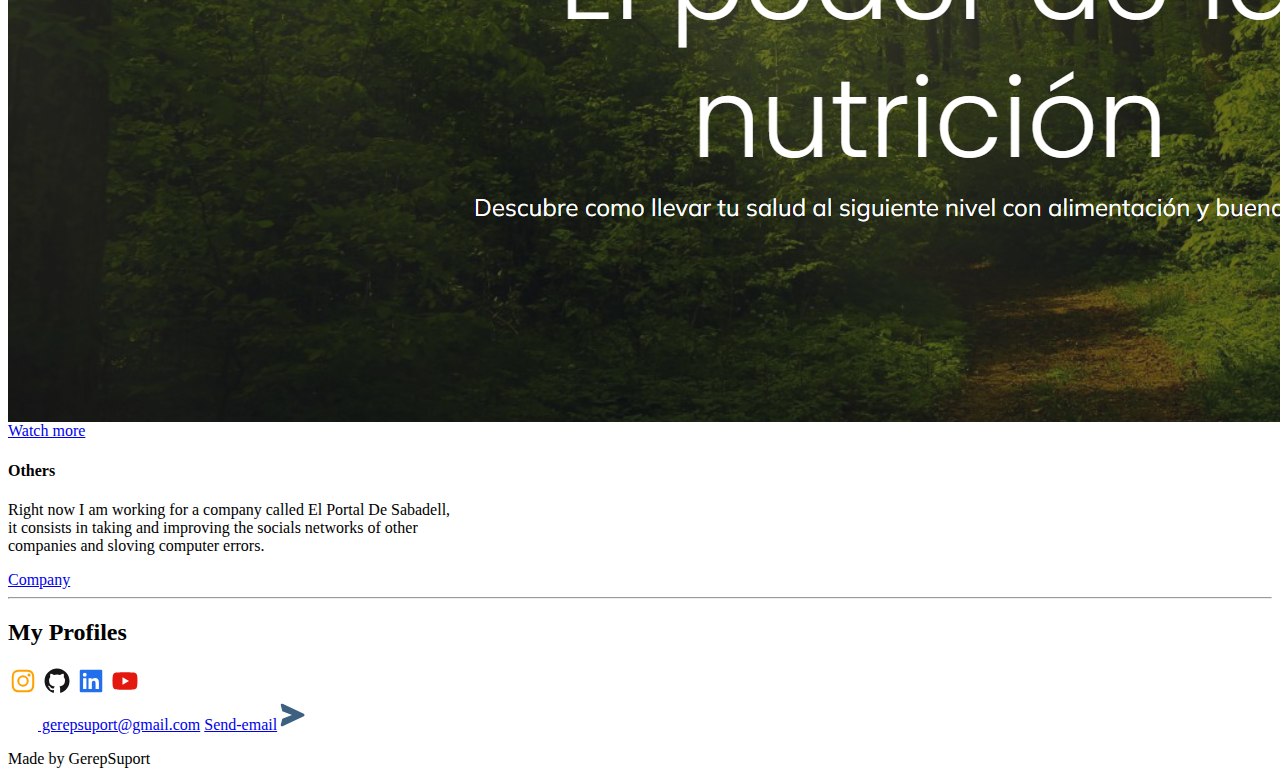
==== commit 22748111: "Add files via upload" ====
--- a/index.html
+++ b/index.html
@@ -5,6 +5,7 @@
         <meta name="viewport" content="width=device-width, initial-scale=1.0">
         <link rel="stylesheet" href="index.css">
         <title>GerepSuport</title>
+        <link rel="icon" id="icon" href="favicon-16x16.png" type="image/x-icon">
     <header id="seccion1">
         <nav class="navbar">
             <ul class="menu">
@@ -27,9 +28,9 @@
              <hr id="separador">
             <div id="seccion2">
                 <h2>Ab0ut Me</h2>
-                <p id="textoab"> My real name is Gerard Pareja, I like a lot of sections of IT and I do this beacause my goal is improve my knlowledge of CB, DEVELOPMENT, NETWORK CONFIGURATIONS & other things that do better my "work", for this reason i create this WEB;<br><br>
-                I actually live in Sabadell, a city close to Barcelona, around 20min, I like practice sport everyday, I play football and I do calisthenics exercice.<br><br>
-                Finally, I like IT, sports, stay with friends, and I want to works in a one section related with this (IT), for this reason I studing now a vocational training in Jaume Viladoms, a school in Sabadell.
+                <p id="textoab"> My name is Gerard Pareja. I’m passionate about various areas within IT, and I'm working on this project to expand my knowledge in cybersecurity, development, network configurations, and other fields that enhance my professional skills. That's why I created this website.<br>
+                    Currently, I live in Sabadell, a city about 20 minutes from Barcelona. I’m very active and enjoy practicing sports daily; I play football and train in calisthenics.<br>
+                    In summary, I’m interested in IT, sports, and spending time with friends. My goal is to work in a field related to IT, which is why I'm currently studying a vocational training at Jaume Viladoms, a school in Sabadell.<br>
             </p>
             </div>
             <hr id="separador">
@@ -83,4 +84,4 @@
             </div>
             </div>
     </body>
-</html>+</html>
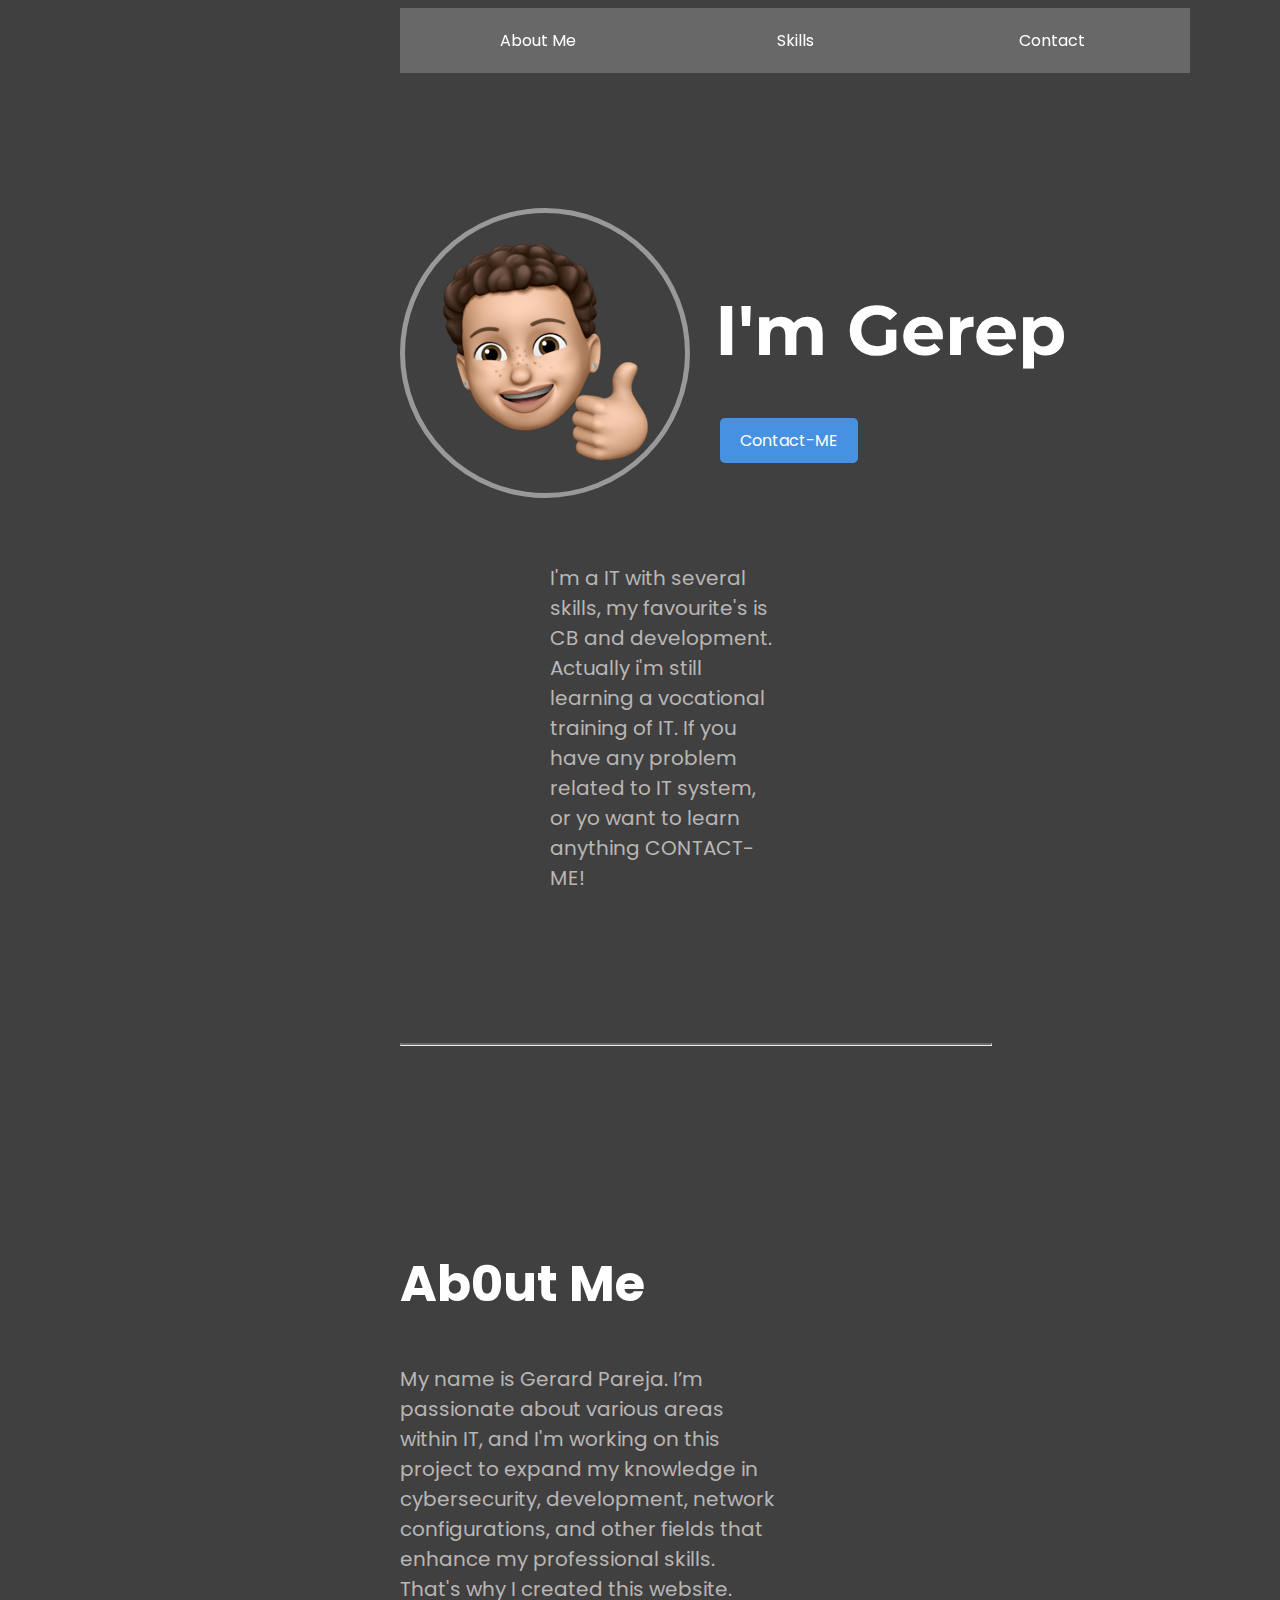
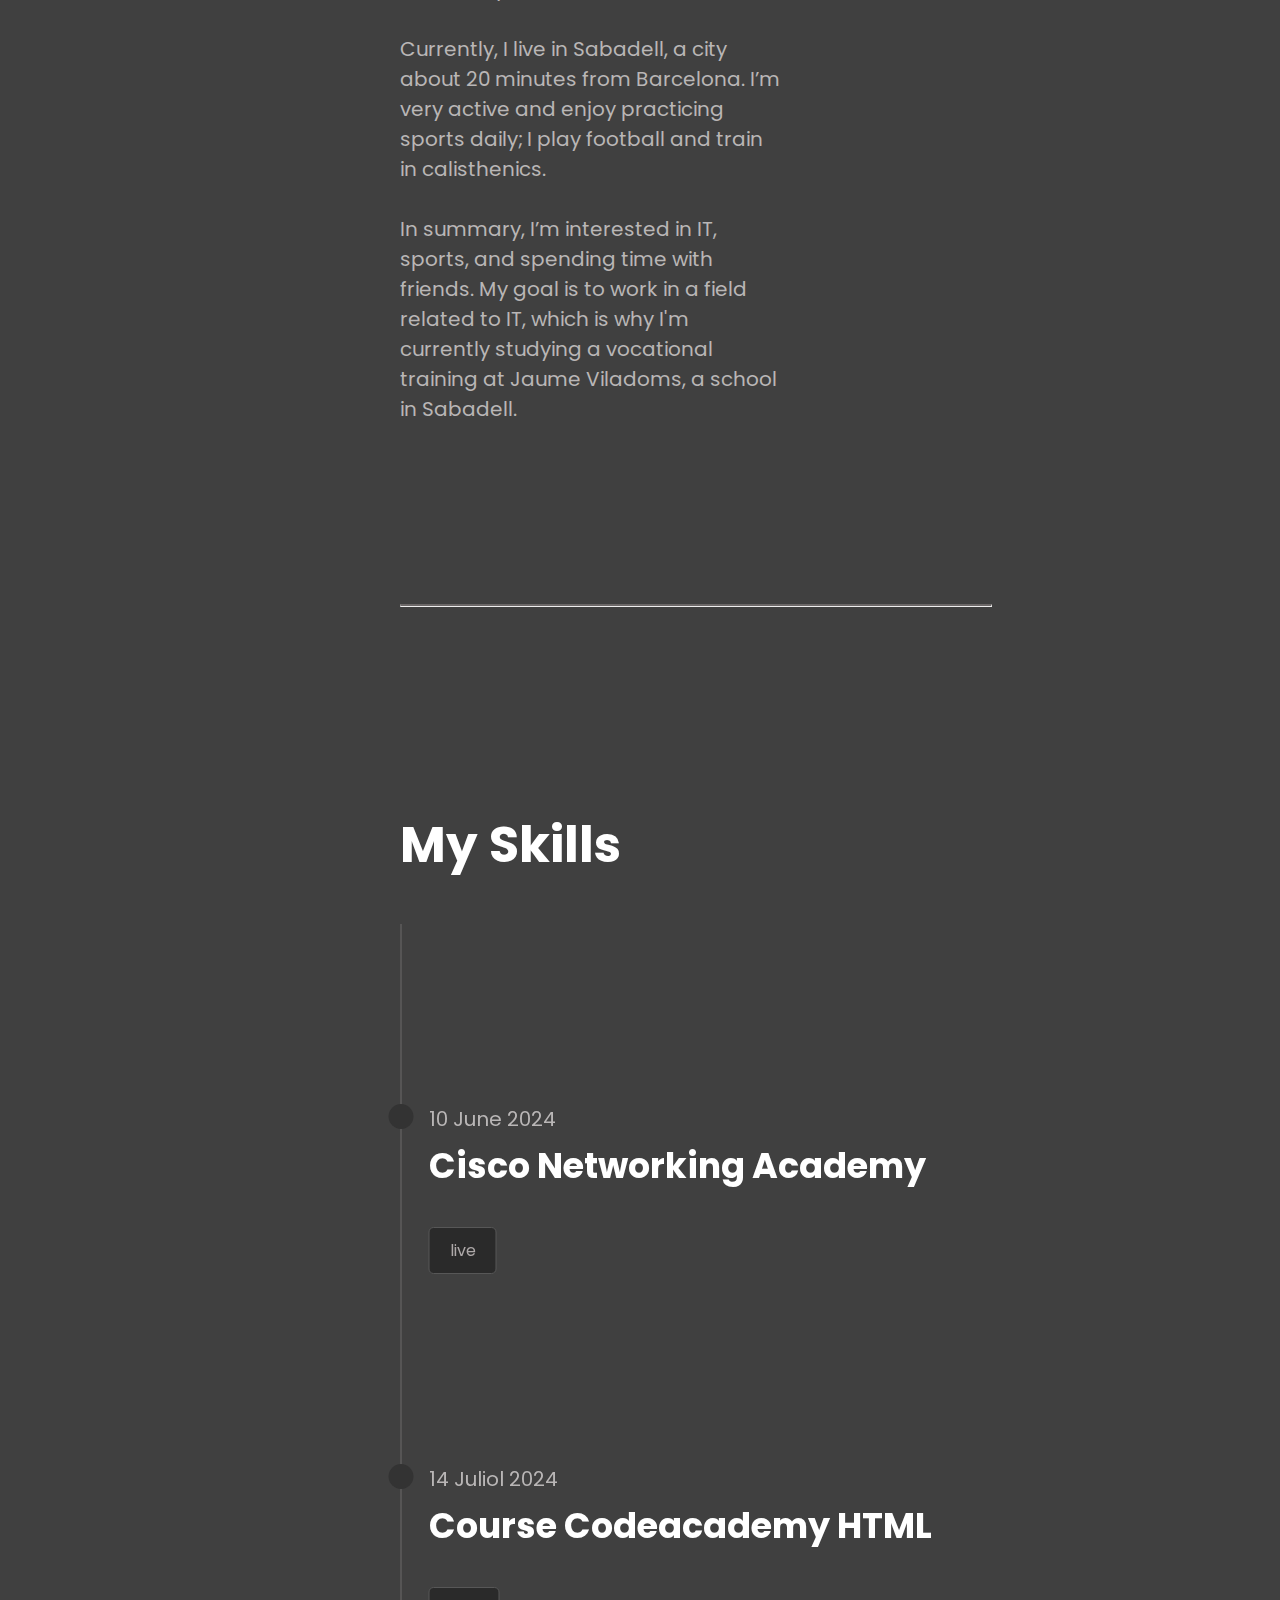
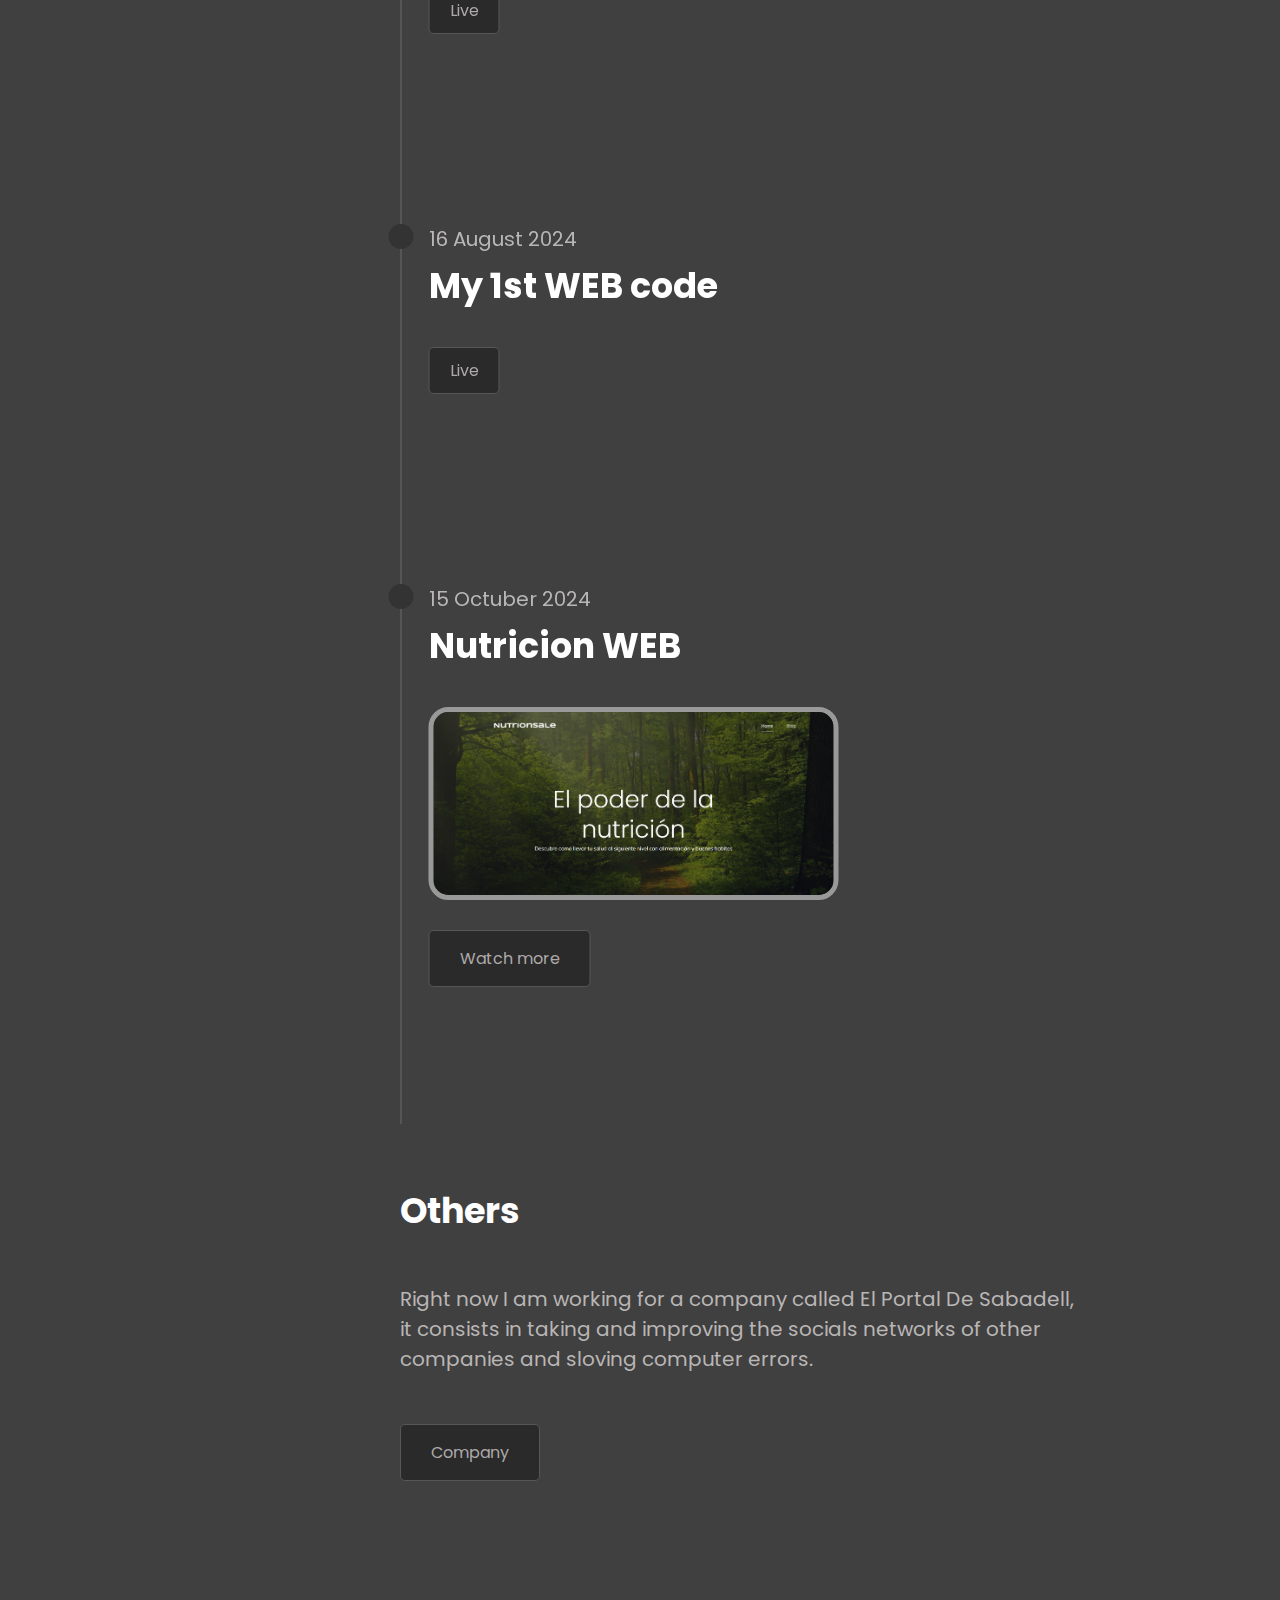
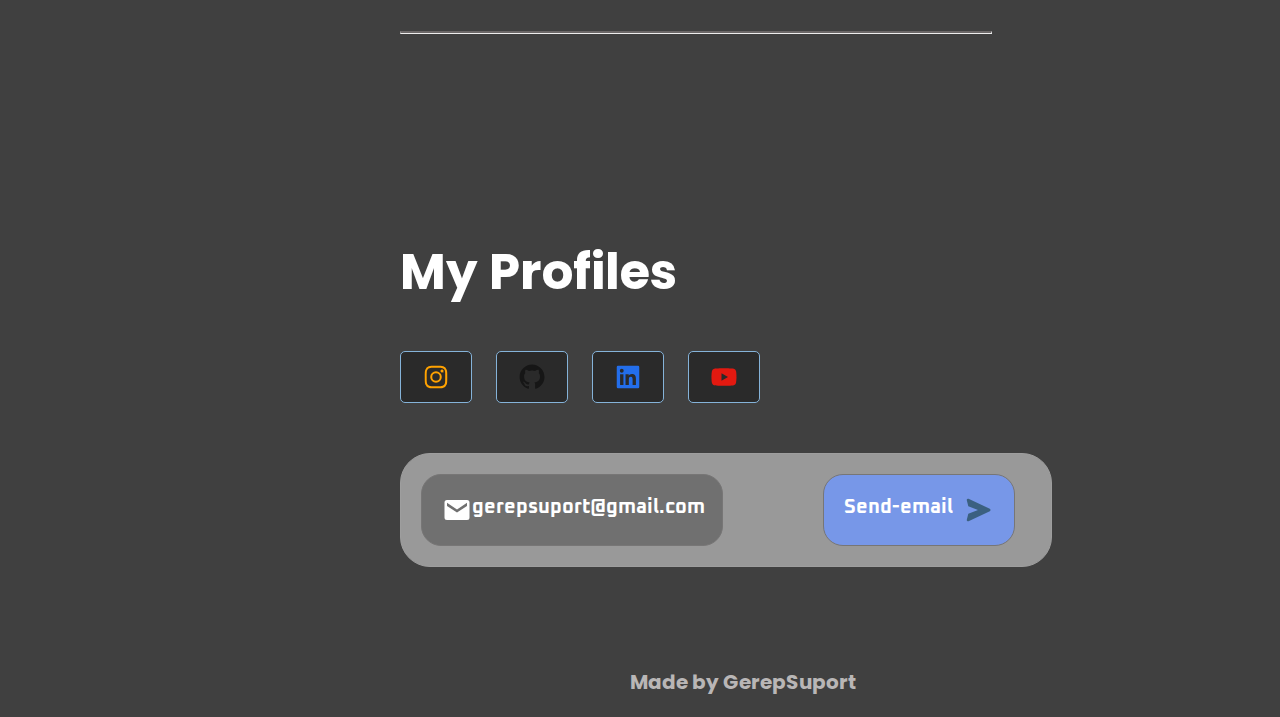
==== commit b866b505: "Add files via upload" ====
--- a/index.html
+++ b/index.html
@@ -28,9 +28,9 @@
              <hr id="separador">
             <div id="seccion2">
                 <h2>Ab0ut Me</h2>
-                <p id="textoab"> My name is Gerard Pareja. I’m passionate about various areas within IT, and I'm working on this project to expand my knowledge in cybersecurity, development, network configurations, and other fields that enhance my professional skills. That's why I created this website.<br>
-                    Currently, I live in Sabadell, a city about 20 minutes from Barcelona. I’m very active and enjoy practicing sports daily; I play football and train in calisthenics.<br>
-                    In summary, I’m interested in IT, sports, and spending time with friends. My goal is to work in a field related to IT, which is why I'm currently studying a vocational training at Jaume Viladoms, a school in Sabadell.<br>
+                <p id="textoab"> My name is Gerard Pareja. I’m passionate about various areas within IT, and I'm working on this project to expand my knowledge in cybersecurity, development, network configurations, and other fields that enhance my professional skills. That's why I created this website.<br><br>
+                    Currently, I live in Sabadell, a city about 20 minutes from Barcelona. I’m very active and enjoy practicing sports daily; I play football and train in calisthenics.<br><br>
+                    In summary, I’m interested in IT, sports, and spending time with friends. My goal is to work in a field related to IT, which is why I'm currently studying a vocational training at Jaume Viladoms, a school in Sabadell.<br><br>
             </p>
             </div>
             <hr id="separador">
--- a/index.css
+++ b/index.css
@@ -0,0 +1,541 @@
+@import url('https://fonts.googleapis.com/css2?family=Montserrat:ital,wght@0,100..900;1,100..900&display=swap');
+@import url('https://fonts.googleapis.com/css2?family=Montserrat:ital,wght@0,100..900;1,100..900&family=Poppins:ital,wght@0,100;0,200;0,300;0,400;0,500;0,600;0,700;0,800;0,900;1,100;1,200;1,300;1,400;1,500;1,600;1,700;1,800;1,900&display=swap');
+@import url('https://fonts.googleapis.com/css2?family=Montserrat:ital,wght@0,100..900;1,100..900&family=Oxanium:wght@200..800&family=Poppins:ital,wght@0,100;0,200;0,300;0,400;0,500;0,600;0,700;0,800;0,900;1,100;1,200;1,300;1,400;1,500;1,600;1,700;1,800;1,900&display=swap');
+body{
+    background-color:rgb(64, 64, 64);
+    margin-left: -100px;
+    margin-right: 200px;
+}
+
+h1{
+    font-size: 70px;
+    font-family: Montserrat, sans-serif;
+    text-align: center;
+    margin-left: 15px;
+    margin-top: 200px;
+    color: white;
+}
+
+p{
+    font-family: Poppins;
+    margin-top: 40px;
+    margin-left: 650px;
+    margin-right: 300px;
+    color:#b9b6b6;
+    font-size: 20px;
+}
+
+.navbar {
+    background-color: #7b7b7bac;
+    position:fixed;
+    margin-left: 500px;
+    width: 790px;
+}
+
+.menu {
+    list-style-type: none;
+    padding: 10px;
+    margin: 0;
+    display: flex;
+}
+
+.menu li {
+    flex: 1;
+}
+
+.menu a {
+    display: block;
+    padding: 10px;
+    text-align: center;
+    text-decoration: none;
+    color: white;
+    transition: background-color 0.3s;
+    font-family: Poppins;
+}
+
+.menu a:hover {
+    background-color: #575757;
+}
+
+#Separador{
+    border-top: 2px solid #6c6868; /* Color y grosor de la línea */
+    width: 50%; /* Ancho de la línea */
+    align-items: center;
+    margin-top: 150px;
+    margin-left: 500px;
+}
+
+#imgprincipal{
+    margin-left: 500px;
+    margin-top: 200px;
+    border: 5px solid #999;
+    border-radius: 50%;
+}
+
+#contenedor{
+    display: flex ;
+   align-items: center;
+   gap: 10px;
+}
+
+#button{
+    display: inline-block;
+    padding: 10px 20px;
+    font-size: 16px;
+    color: white;
+    background-color: #4791e1;
+    border: none;
+    border-radius: 5px;
+    text-decoration: none;
+    cursor: pointer;
+    margin-left: 820px;
+    margin-top:-80px ;
+    margin-bottom: 60px;
+    font-family: Poppins;
+    transition: background-color 0.3s ease, transform 0.3s ease, box-shadow 0.3s ease;
+}
+
+#button:hover{
+            box-shadow: 0 8px 15px rgba(0, 0, 0, 0.3); /* Añade una sombra */
+}
+
+#seccion2{
+    
+}
+
+h2{
+    font-size: 50px;
+    font-family: Poppins;
+    margin-left: 500px;
+    color: white;
+    margin-top: 200px;
+
+}
+
+#textoab{
+    margin-top: 20px;
+    margin-left: 500px;
+    font-family:Poppins;
+    color: #b9b6b6;
+
+}
+
+.timeline {
+    position: relative;
+    width: 2px;
+    background-color: #565555; /* Color de la línea */
+    height: 200vh; /* Altura de la línea */
+    margin: 0 auto; /* Centra la línea */
+    margin-left: 500px;
+}
+.timeline .point {
+    position: absolute;
+    left: 50%;
+    transform: translateX(-50%);
+    width: 25px;
+    height: 25px;
+    background-color: #333; /* Color del punto */
+    border-radius: 50%; /* Hace el punto circular */
+}
+.point1 { top: 10%; }
+.point2 { top: 30%; }
+.point3 { top: 50%; }
+.point4 { top: 70%; }
+
+h3{
+    font-size: 35px;
+    color: white;
+    font-family: Poppins;
+    margin-left: 40px;
+    margin-right: -700px;
+    margin-top: -15px;
+}
+
+#buttonSK{
+    display: inline-block;
+    padding: 10px 20px;
+    font-size: 16px;
+    color: rgb(174, 169, 169);
+    background-color: #2a2a2a;
+    border: 1px solid   #575757;
+    border-radius: 5px;
+    text-decoration: none;
+    cursor: pointer;
+    margin-left: 40px;
+    margin-top:0px;
+    font-family: Poppins;
+    transition: background-color 0.3s ease, transform 0.3s ease, box-shadow 0.3s ease;
+}
+
+#buttonSK:hover{
+    box-shadow: 0 8px 15px rgba(0, 0, 0, 0.853); /* Añade una sombra */
+}
+
+#textoSK{
+    font-family: Poppins;
+    margin-left: 40px;
+    margin-top: 0px;
+    margin-bottom: 20px;
+    white-space: nowrap;
+    color: #b9b6b6;
+
+}
+
+#img2{
+    width: 400px;
+    margin-left: 40px;
+    border: 5px solid #999;
+    border-radius: 20px;
+
+}
+
+#buttonSK-{
+    display: inline-block;
+    padding: 15px 30px;
+    font-size: 16px;
+    color: rgb(174, 169, 169);
+    background-color: #2a2a2a;
+    border-radius: 5px;
+    text-decoration: none;
+    cursor: pointer;
+    margin-left: 40px;
+    margin-top:30px;
+    font-family: Poppins;
+    transition: background-color 0.3s ease, transform 0.3s ease, box-shadow 0.3s ease;
+    white-space: nowrap;
+    border: 1px solid   #575757;
+}
+#buttonSK-:hover{
+    box-shadow: 0 8px 15px rgba(0, 0, 0, 0.853); /* Añade una sombra */
+}
+
+
+.timeline-{
+    position: relative;
+    width: 2px;
+    background-color: #565555; /* Color de la línea */
+    height: 50vh; /* Altura de la línea */
+    margin: 0 auto; /* Centra la línea */
+    margin-left: 400px;
+
+}
+h4{
+    font-size: 35px;
+    color: white;
+    font-family: Poppins;
+    margin-left: 500px;
+    margin-top: 60px;
+}
+
+#textoot{
+    font-family: Poppins;
+    margin-left: 500px;
+    margin-top: 0px;
+    margin-bottom: 20px;
+    white-space: nowrap;
+    color: #b9b6b6;
+}
+
+#buttonot{
+    display: inline-block;
+    padding: 15px 30px;
+    font-size: 16px;
+    color: rgb(174, 169, 169);
+    background-color: #2a2a2a;
+    border-radius: 5px;
+    text-decoration: none;
+    cursor: pointer;
+    margin-left: 500px;
+    margin-top:30px;
+    font-family: Poppins;
+    transition: background-color 0.3s ease, transform 0.3s ease, box-shadow 0.3s ease;
+    white-space: nowrap;
+    border: 1px solid   #575757;
+
+}
+#buttonot:hover{
+    box-shadow: 0 8px 15px rgba(0, 0, 0, 0.853); /* Añade una sombra */
+}
+
+#buttonig{
+    display: inline-block;
+    padding: 10px 20px;
+    font-size: 16px;
+    color: rgb(174, 169, 169);
+    background-color: #2a2a2a;
+    border: 1px solid   #85b3d9;
+    border-radius: 5px;
+    text-decoration: none;
+    cursor: pointer;
+    margin-left: 500px;
+    margin-top:0px;
+    font-family: Poppins;
+    transition: background-color 0.3s ease, transform 0.3s ease, box-shadow 0.3s ease;
+
+}
+#buttonig:hover{
+    box-shadow: 0 8px 15px rgba(0, 0, 0, 0.853); /* Añade una sombra */
+}
+
+#buttongh{
+    display: inline-block;
+    padding: 10px 20px;
+    font-size: 16px;
+    color: rgb(174, 169, 169);
+    background-color: #2a2a2a;
+    border: 1px solid  #85b3d9;
+    border-radius: 5px;
+    text-decoration: none;
+    cursor: pointer;
+    margin-left: 20px;
+    margin-top:0px;
+    font-family: Poppins;
+    transition: background-color 0.3s ease, transform 0.3s ease, box-shadow 0.3s ease;
+
+}
+#buttongh:hover{
+    box-shadow: 0 8px 15px rgba(0, 0, 0, 0.853); /* Añade una sombra */
+}
+
+#buttonlin{
+    display: inline-block;
+    padding: 10px 20px;
+    font-size: 16px;
+    color: rgb(174, 169, 169);
+    background-color: #2a2a2a;
+    border: 1px solid   #85b3d9;
+    border-radius: 5px;
+    text-decoration: none;
+    cursor: pointer;
+    margin-left: 20px;
+    margin-top:0px;
+    font-family: Poppins;
+    transition: background-color 0.3s ease, transform 0.3s ease, box-shadow 0.3s ease;
+}
+#buttonlin:hover{
+    box-shadow: 0 8px 15px rgba(0, 0, 0, 0.853); /* Añade una sombra */
+}
+
+#buttonyt{
+    display: inline-block;
+    padding: 10px 20px;
+    font-size: 16px;
+    color: rgb(174, 169, 169);
+    background-color: #2a2a2a;
+    border: 1px solid   #85b3d9;
+    border-radius: 5px;
+    text-decoration: none;
+    cursor: pointer;
+    margin-left: 20px;
+    margin-top:0px;
+    font-family: Poppins;
+    transition: background-color 0.3s ease, transform 0.3s ease, box-shadow 0.3s ease;
+}
+
+#buttonyt:hover{
+    box-shadow: 0 8px 15px rgba(0, 0, 0, 0.853); /* Añade una sombra */
+}
+
+#seccion4{
+    margin-left: 500px;
+    margin-right: 420px;
+    margin-top: 50px;
+    border: 1px solid   #9e9e9e;
+    border-radius: 30px;
+    background-color: #999999;
+    display: flex;
+    width: 650px;
+    
+}
+
+#buttonmail{
+    display: inline-block;
+    padding: 20px 20px;
+    text-align: center;
+    font-weight: bold;
+    width: 260px;
+    font-size: 20px;
+    color: white;
+    background-color: #707070;
+    border: 1px solid   rgb(119, 118, 118);
+    border-radius: 20px;
+    text-decoration: none;
+    cursor: pointer;
+    margin-left: 20px;
+    margin-top:20px;
+    margin-bottom: 20px;
+    display: flex;
+    font-family: Oxanium;
+    transition: background-color 0.3s ease, transform 0.3s ease, box-shadow 0.3s ease;
+}
+
+#buttonsend{
+    display: inline-block;
+    padding: 20px 20px;
+    text-align: center;
+    font-weight: bold;
+    width: 150px;
+    font-size: 20px;
+    color: white;
+    background-color: #7797e8;
+    border: 1px solid   rgb(119, 118, 118);
+    border-radius: 20px;
+    text-decoration: none;
+    cursor: pointer;
+    margin-left: 100px;
+    margin-top:20px;
+    margin-bottom: 20px;
+    margin-right: 20px;
+    display: flex;
+    gap: 10px;
+    font-family: Oxanium;
+    transition: background-color 0.3s ease, transform 0.3s ease, box-shadow 0.3s ease;
+
+}
+#icon{
+    width: 40px;
+}
+
+#textfoot{
+    font-family: Poppins;
+    margin-left: 730px;
+    margin-top: 100px;
+    margin-bottom: 20px;
+    white-space: nowrap;
+    color: #b9b6b6;
+    font-weight: 700;
+}
+
+@media (max-width: 768px) {
+    .navbar .menu {
+        list-style-type: none;
+        padding: 10px;
+        margin: 0;
+        white-space: nowrap;
+        position:fixed;
+        background-color: #6c686889;
+        align-items: center;
+        text-align: center;
+        
+        
+        
+    }
+    body{
+        margin-right: 100px;
+    }
+
+
+    h1 {
+        font-size: 1.8em;
+        white-space: nowrap;
+        margin-left: 30px;
+    }
+
+    h2{
+        font-size: 1.8em;
+        white-space: nowrap;
+        margin-left: 300px;
+    }
+    
+    h3{
+        font-size: 1.8em;
+        margin-left:30px;
+    }
+
+    h4{
+        margin-left: 300px;
+    }
+
+
+    #imgprincipal {
+        width: 120px;
+        margin-left: 300px;
+    }
+
+    #button {
+    
+        padding: 8px 15px;
+        width: 100px;
+        margin-top: 5px;
+        margin-left:500px;
+    }
+
+    #Introduction, #textoab {
+        font-size: 1em;
+        padding: 10px;
+        text-align:left;
+        margin-left: 300px;
+        margin-right: -500px;
+        
+    }
+    .timeline{
+        margin-left: 300px;
+    }
+    #textoot{
+        font-size: 1em;
+        padding: 10px;
+        text-align:left;
+        margin-left: 300px;
+        margin-right: -220px;
+    }
+ 
+
+    #separador{
+        width: 580px;
+        margin-left: 300px;
+    }
+
+    #seccion4{
+        width: 550px;
+        padding: -10px;
+        margin-left: 300px;
+    }
+    #buttonmail, #buttonsend{
+        font-size: 1em;
+        gap: 15px;
+        text-align:center;
+        white-space: nowrap;
+        display: flex;
+        align-items: center;
+        margin-right: -80px;
+        padding: 10px 15px;
+        text-align: center;
+    }
+   #buttonig{
+
+    margin-left: 300px
+   }
+
+    #buttonsprf{
+        display: flex;
+       
+        justify-content: space-between;
+    }
+    #textfoot{
+        margin-left: 500px;
+    }
+    
+}   
+    
+
+
+
+@media (max-width: 1024px) {
+    h1 {
+        font-size: 2em;
+    }
+
+    .navbar .menu {
+        flex-direction: row;
+        
+    }
+
+    #imgprincipal {
+        width: 150px;
+    }
+
+     #textoab {
+        padding: 10px;
+        
+    }
+}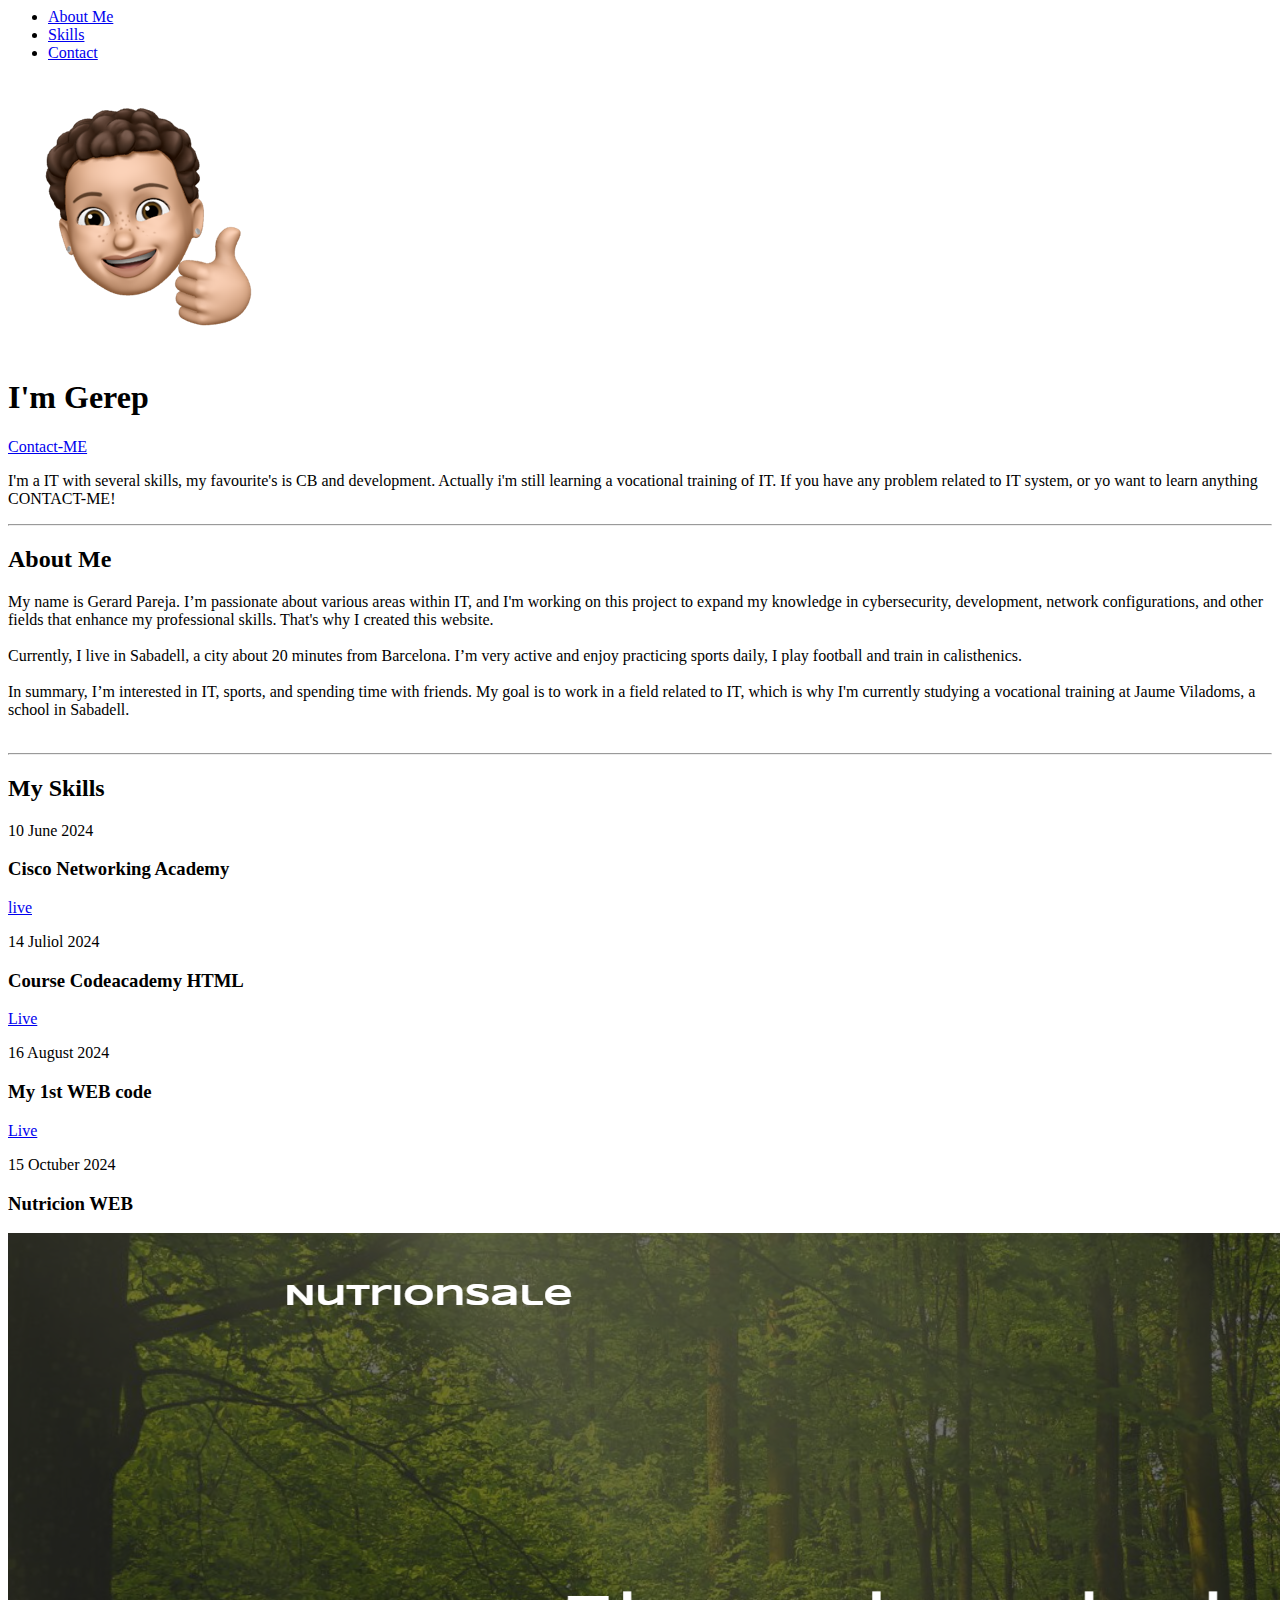
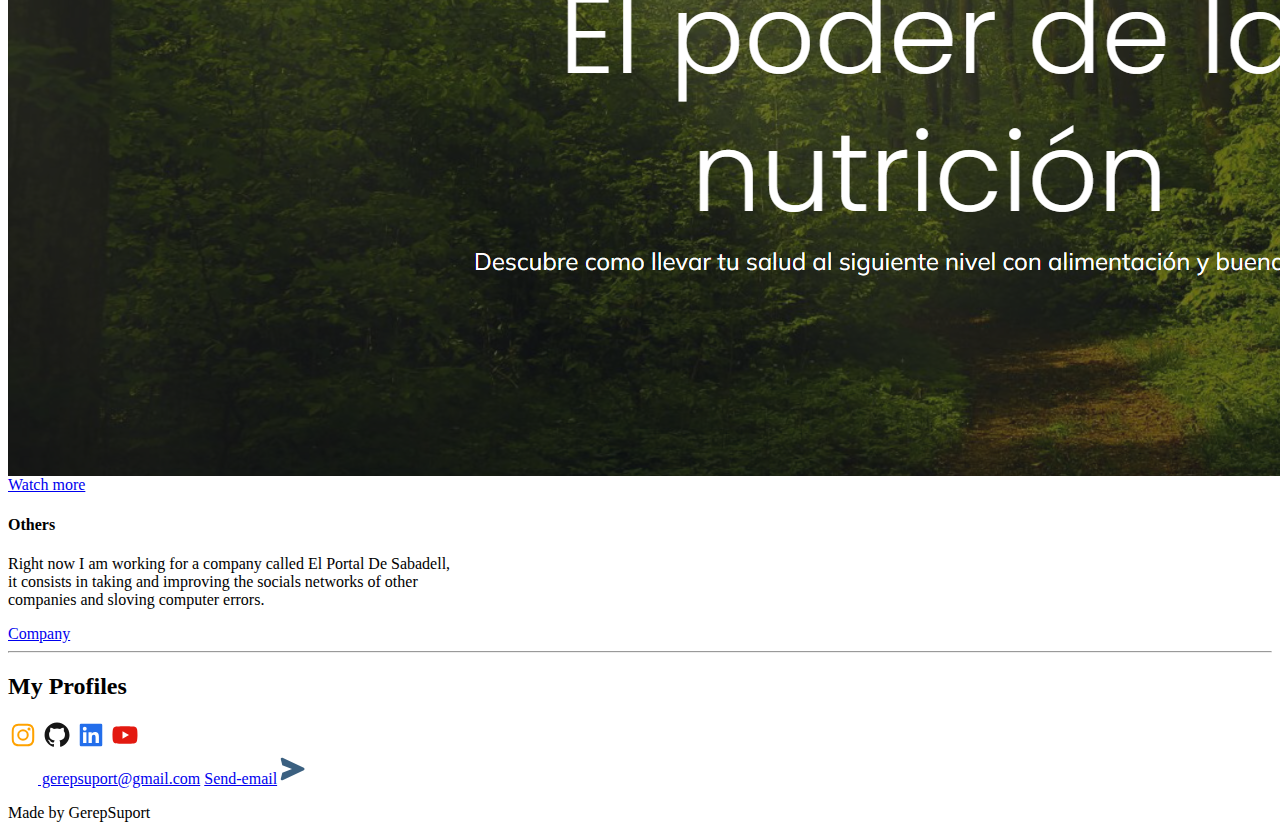
==== commit 1fa879f6: "Add files via upload" ====
--- a/index.html
+++ b/index.html
@@ -1,11 +1,13 @@
 <html>
     <body>
+        <head>
         <meta charset="UTF-8">
         <meta http-equiv="X-UA Compatible" content="IE-edge">
         <meta name="viewport" content="width=device-width, initial-scale=1.0">
         <link rel="stylesheet" href="index.css">
         <title>GerepSuport</title>
-        <link rel="icon" id="icon" href="favicon-16x16.png" type="image/x-icon">
+        </head>
+        <link rel="icon" sizes="favicon-16x16" href="favicon-16x16.png" type="image/myicon">
     <header id="seccion1">
         <nav class="navbar">
             <ul class="menu">
@@ -27,9 +29,9 @@
                 </p>
              <hr id="separador">
             <div id="seccion2">
-                <h2>Ab0ut Me</h2>
+                <h2>About Me</h2>
                 <p id="textoab"> My name is Gerard Pareja. I’m passionate about various areas within IT, and I'm working on this project to expand my knowledge in cybersecurity, development, network configurations, and other fields that enhance my professional skills. That's why I created this website.<br><br>
-                    Currently, I live in Sabadell, a city about 20 minutes from Barcelona. I’m very active and enjoy practicing sports daily; I play football and train in calisthenics.<br><br>
+                    Currently, I live in Sabadell, a city about 20 minutes from Barcelona. I’m very active and enjoy practicing sports daily, I play football and train in calisthenics.<br><br>
                     In summary, I’m interested in IT, sports, and spending time with friends. My goal is to work in a field related to IT, which is why I'm currently studying a vocational training at Jaume Viladoms, a school in Sabadell.<br><br>
             </p>
             </div>
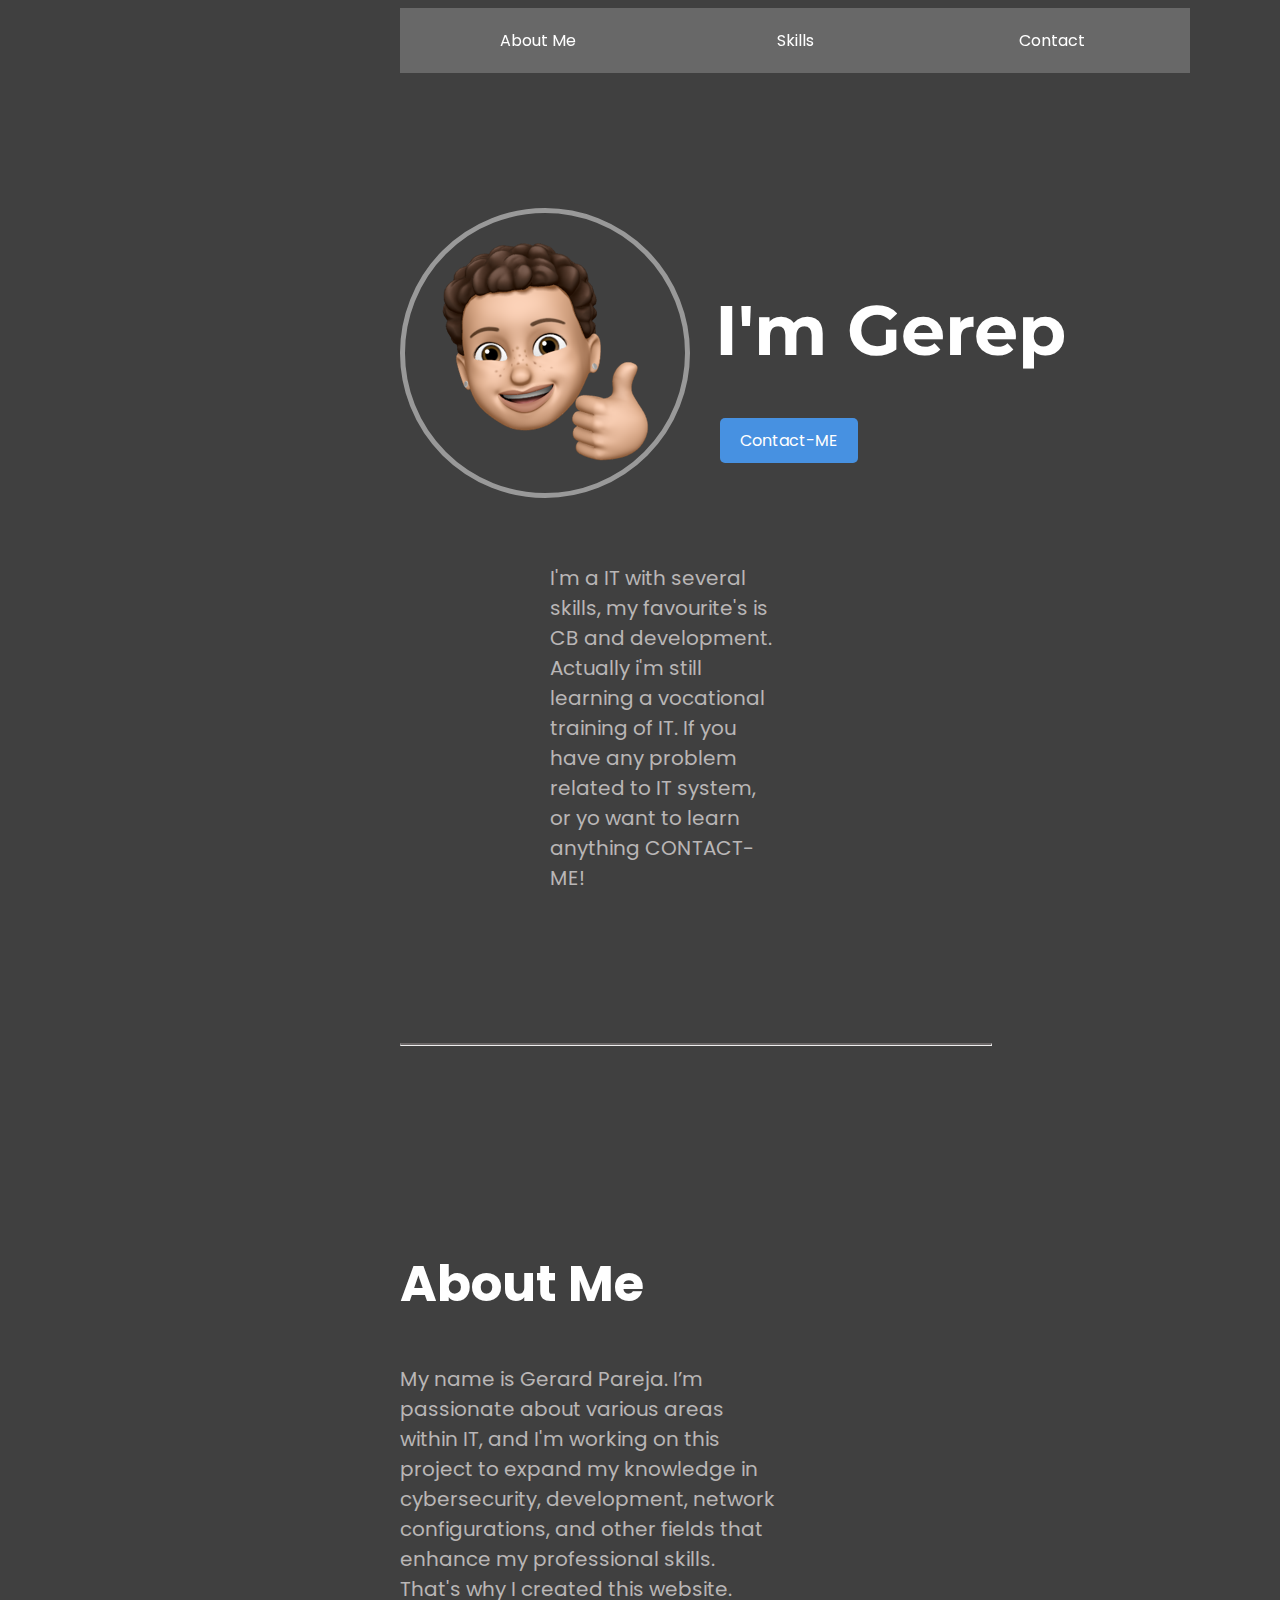
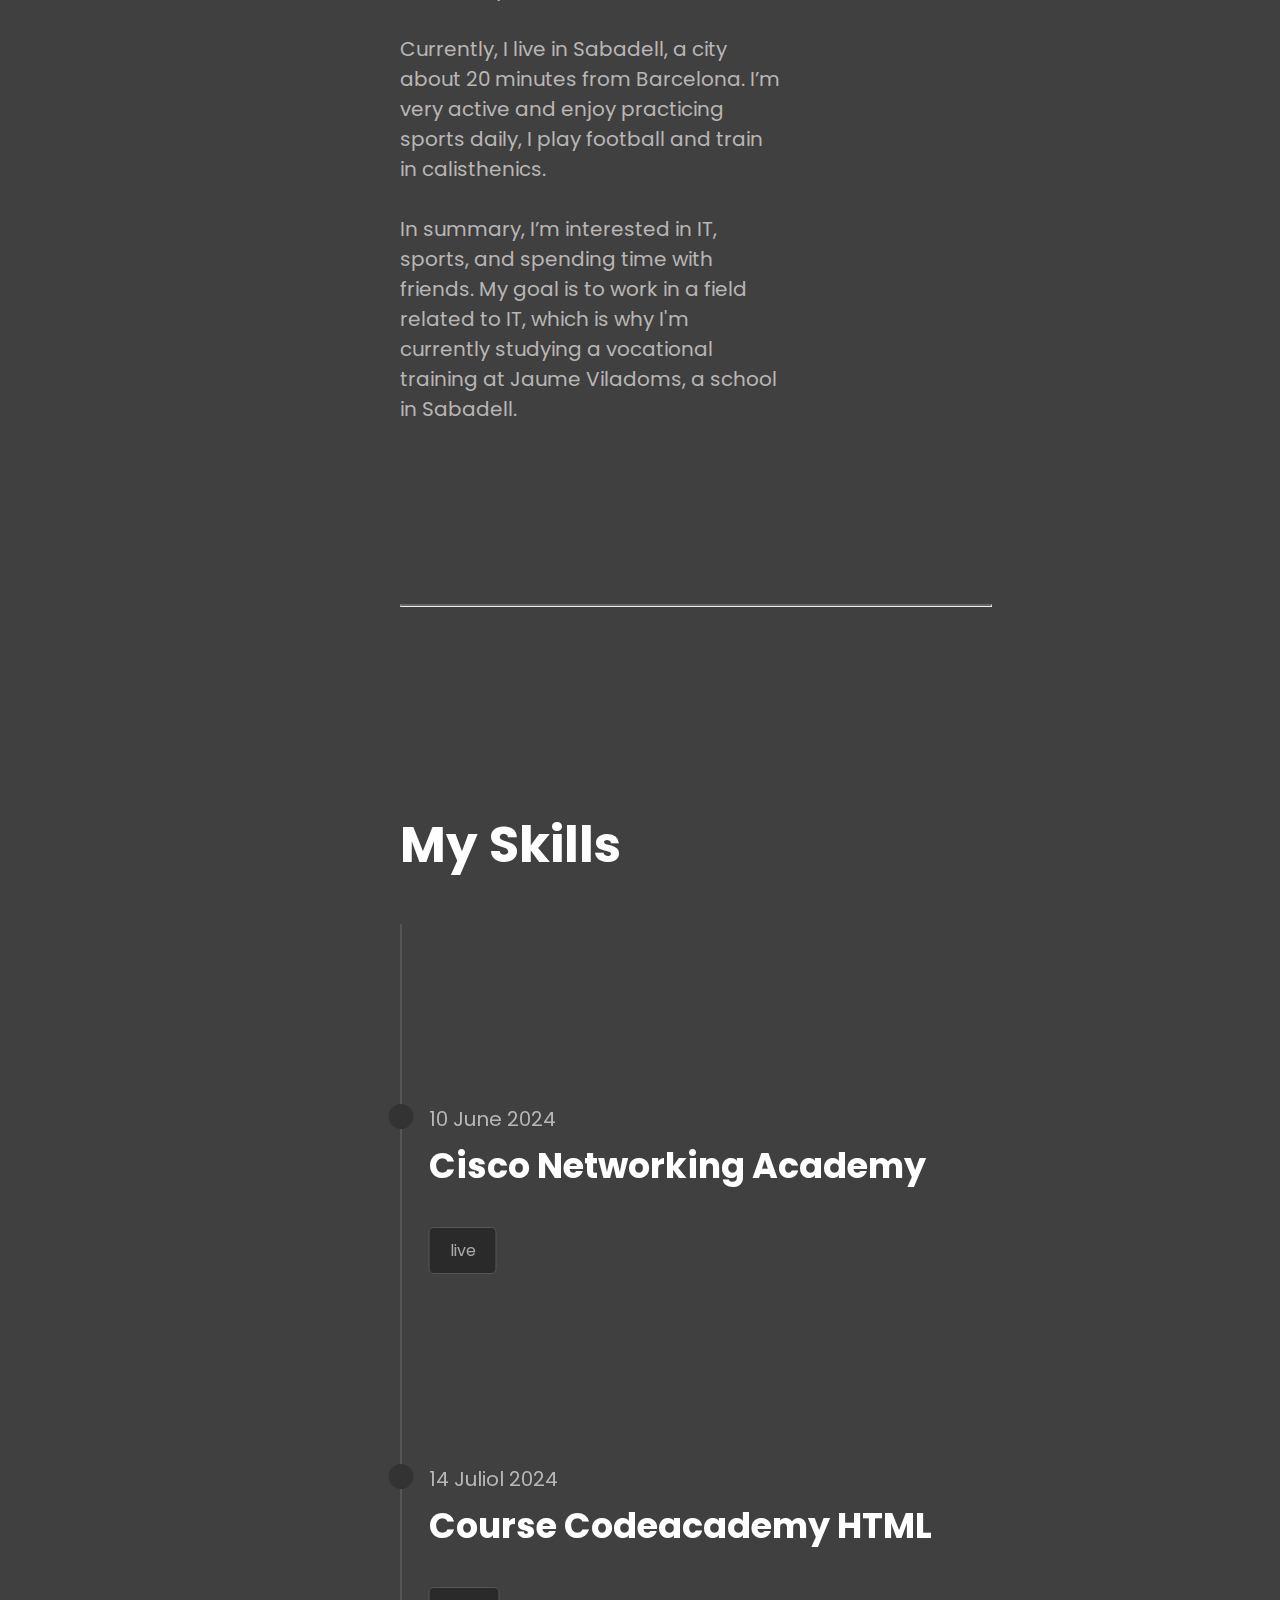
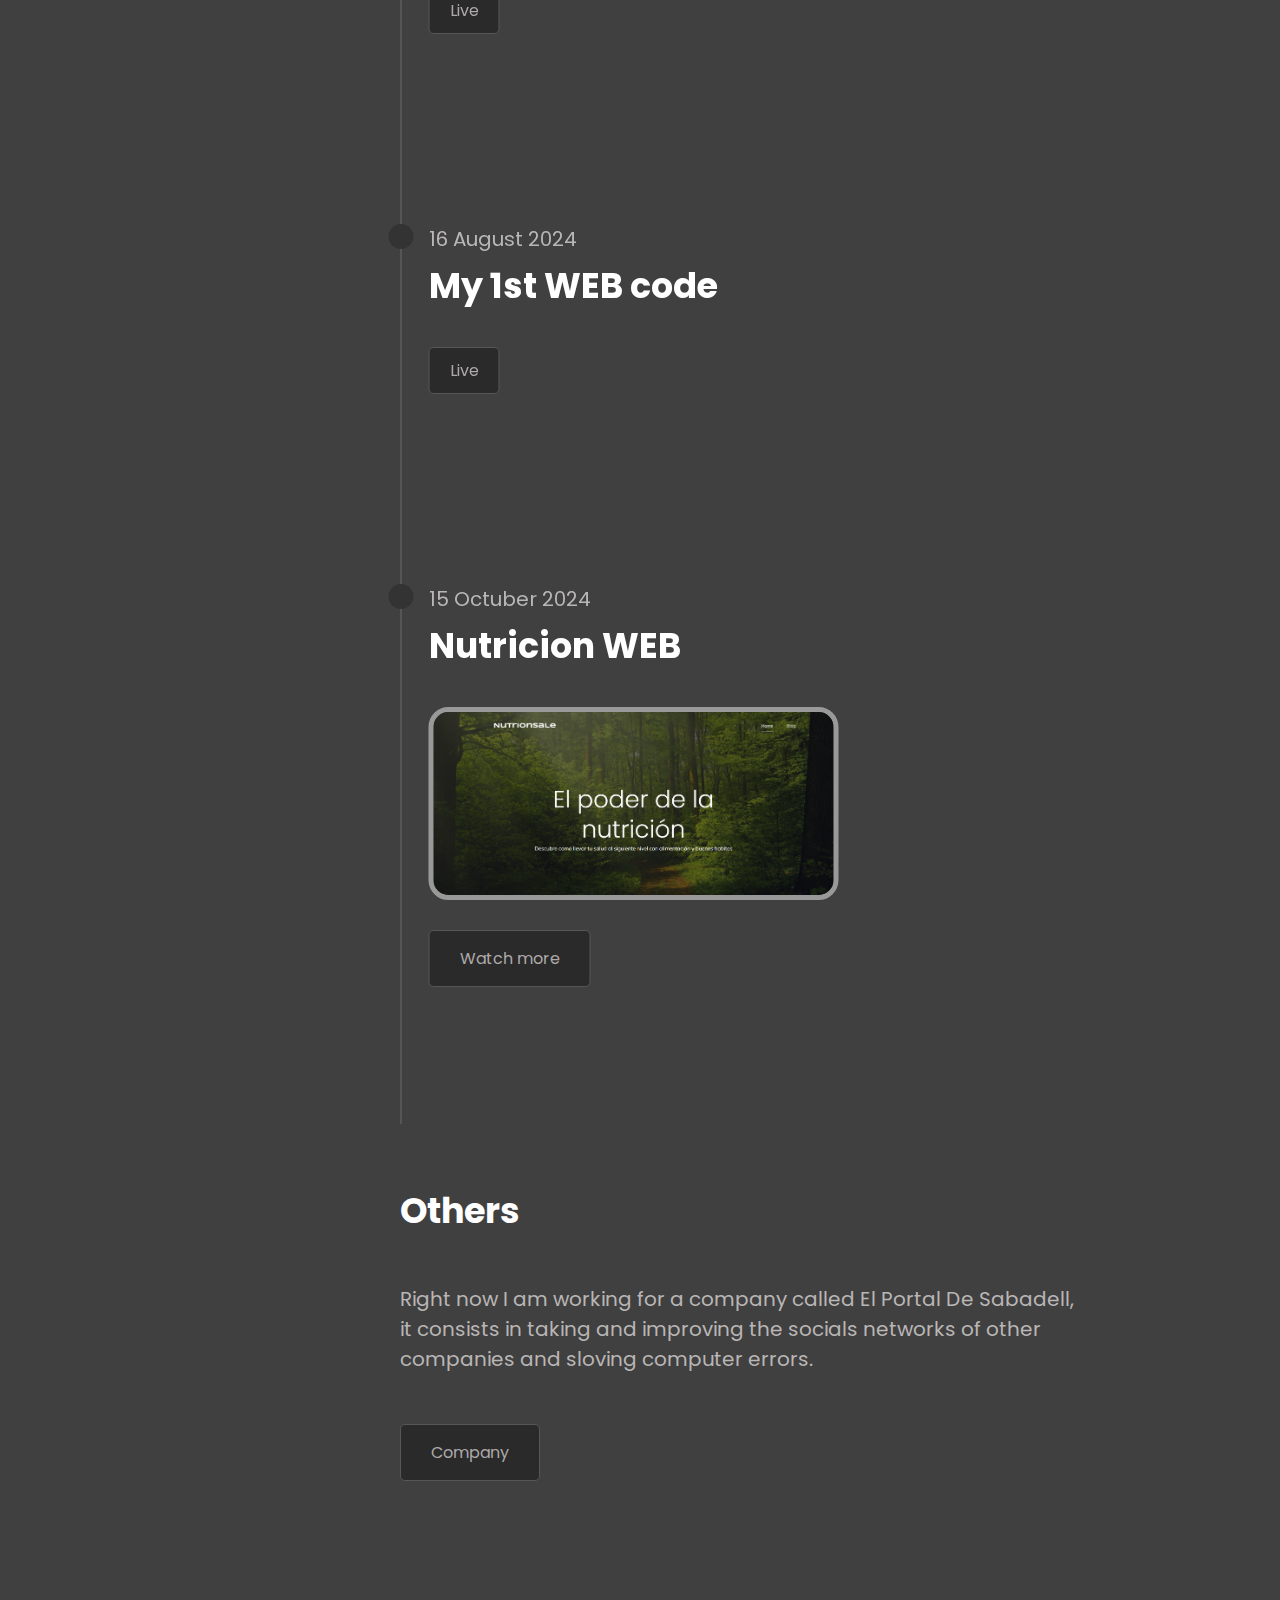
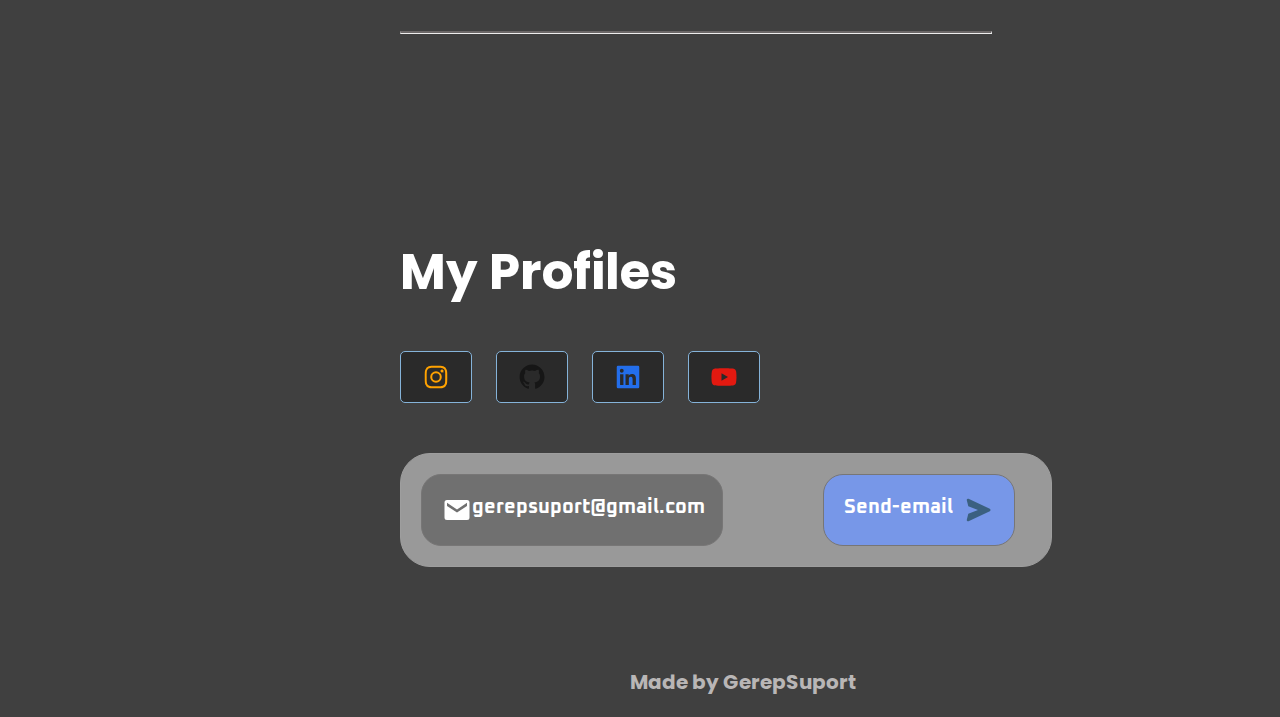
==== commit d060c7f3: "Add files via upload" ====
--- a/index.html
+++ b/index.html
@@ -4,10 +4,10 @@
         <meta charset="UTF-8">
         <meta http-equiv="X-UA Compatible" content="IE-edge">
         <meta name="viewport" content="width=device-width, initial-scale=1.0">
+        <link rel="icon" href="img abotu me.ico" type="image/ico">
         <link rel="stylesheet" href="index.css">
         <title>GerepSuport</title>
         </head>
-        <link rel="icon" sizes="favicon-16x16" href="favicon-16x16.png" type="image/myicon">
     <header id="seccion1">
         <nav class="navbar">
             <ul class="menu">
--- a/index.css
+++ b/index.css
@@ -0,0 +1,475 @@
+@import url('https://fonts.googleapis.com/css2?family=Montserrat:ital,wght@0,100..900;1,100..900&display=swap');
+@import url('https://fonts.googleapis.com/css2?family=Montserrat:ital,wght@0,100..900;1,100..900&family=Poppins:ital,wght@0,100;0,200;0,300;0,400;0,500;0,600;0,700;0,800;0,900;1,100;1,200;1,300;1,400;1,500;1,600;1,700;1,800;1,900&display=swap');
+@import url('https://fonts.googleapis.com/css2?family=Montserrat:ital,wght@0,100..900;1,100..900&family=Oxanium:wght@200..800&family=Poppins:ital,wght@0,100;0,200;0,300;0,400;0,500;0,600;0,700;0,800;0,900;1,100;1,200;1,300;1,400;1,500;1,600;1,700;1,800;1,900&display=swap');
+body{
+    background-color:rgb(64, 64, 64);
+    margin-left: -100px;
+    margin-right: 200px;
+}
+
+h1{
+    font-size: 70px;
+    font-family: Montserrat, sans-serif;
+    text-align: center;
+    margin-left: 15px;
+    margin-top: 200px;
+    color: white;
+}
+
+p{
+    font-family: Poppins;
+    margin-top: 40px;
+    margin-left: 650px;
+    margin-right: 300px;
+    color:#b9b6b6;
+    font-size: 20px;
+}
+
+.navbar {
+    background-color: #7b7b7bac;
+    position:fixed;
+    margin-left: 500px;
+    width: 790px;
+}
+
+.menu {
+    list-style-type: none;
+    padding: 10px;
+    margin: 0;
+    display: flex;
+}
+
+.menu li {
+    flex: 1;
+}
+
+.menu a {
+    display: block;
+    padding: 10px;
+    text-align: center;
+    text-decoration: none;
+    color: white;
+    transition: background-color 0.3s;
+    font-family: Poppins;
+}
+
+.menu a:hover {
+    background-color: #575757;
+}
+
+#Separador{
+    border-top: 2px solid #6c6868; /* Color y grosor de la línea */
+    width: 50%; /* Ancho de la línea */
+    align-items: center;
+    margin-top: 150px;
+    margin-left: 500px;
+}
+
+#imgprincipal{
+    margin-left: 500px;
+    margin-top: 200px;
+    border: 5px solid #999;
+    border-radius: 50%;
+}
+
+#contenedor{
+    display: flex ;
+   align-items: center;
+   gap: 10px;
+}
+
+#button{
+    display: inline-block;
+    padding: 10px 20px;
+    font-size: 16px;
+    color: white;
+    background-color: #4791e1;
+    border: none;
+    border-radius: 5px;
+    text-decoration: none;
+    cursor: pointer;
+    margin-left: 820px;
+    margin-top:-80px ;
+    margin-bottom: 60px;
+    font-family: Poppins;
+    transition: background-color 0.3s ease, transform 0.3s ease, box-shadow 0.3s ease;
+}
+
+#button:hover{
+            box-shadow: 0 8px 15px rgba(0, 0, 0, 0.3); /* Añade una sombra */
+}
+
+#seccion2{
+    
+}
+
+h2{
+    font-size: 50px;
+    font-family: Poppins;
+    margin-left: 500px;
+    color: white;
+    margin-top: 200px;
+
+}
+
+#textoab{
+    margin-top: 20px;
+    margin-left: 500px;
+    font-family:Poppins;
+    color: #b9b6b6;
+
+}
+
+.timeline {
+    position: relative;
+    width: 2px;
+    background-color: #565555; /* Color de la línea */
+    height: 200vh; /* Altura de la línea */
+    margin: 0 auto; /* Centra la línea */
+    margin-left: 500px;
+}
+.timeline .point {
+    position: absolute;
+    left: 50%;
+    transform: translateX(-50%);
+    width: 25px;
+    height: 25px;
+    background-color: #333; /* Color del punto */
+    border-radius: 50%; /* Hace el punto circular */
+}
+.point1 { top: 10%; }
+.point2 { top: 30%; }
+.point3 { top: 50%; }
+.point4 { top: 70%; }
+
+h3{
+    font-size: 35px;
+    color: white;
+    font-family: Poppins;
+    margin-left: 40px;
+    margin-right: -700px;
+    margin-top: -15px;
+}
+
+#buttonSK{
+    display: inline-block;
+    padding: 10px 20px;
+    font-size: 16px;
+    color: rgb(174, 169, 169);
+    background-color: #2a2a2a;
+    border: 1px solid   #575757;
+    border-radius: 5px;
+    text-decoration: none;
+    cursor: pointer;
+    margin-left: 40px;
+    margin-top:0px;
+    font-family: Poppins;
+    transition: background-color 0.3s ease, transform 0.3s ease, box-shadow 0.3s ease;
+}
+
+#buttonSK:hover{
+    box-shadow: 0 8px 15px rgba(0, 0, 0, 0.853); /* Añade una sombra */
+}
+
+#textoSK{
+    font-family: Poppins;
+    margin-left: 40px;
+    margin-top: 0px;
+    margin-bottom: 20px;
+    white-space: nowrap;
+    color: #b9b6b6;
+
+}
+
+#img2{
+    width: 400px;
+    margin-left: 40px;
+    border: 5px solid #999;
+    border-radius: 20px;
+
+}
+
+#buttonSK-{
+    display: inline-block;
+    padding: 15px 30px;
+    font-size: 16px;
+    color: rgb(174, 169, 169);
+    background-color: #2a2a2a;
+    border-radius: 5px;
+    text-decoration: none;
+    cursor: pointer;
+    margin-left: 40px;
+    margin-top:30px;
+    font-family: Poppins;
+    transition: background-color 0.3s ease, transform 0.3s ease, box-shadow 0.3s ease;
+    white-space: nowrap;
+    border: 1px solid   #575757;
+}
+#buttonSK-:hover{
+    box-shadow: 0 8px 15px rgba(0, 0, 0, 0.853); /* Añade una sombra */
+}
+
+
+.timeline-{
+    position: relative;
+    width: 2px;
+    background-color: #565555; /* Color de la línea */
+    height: 50vh; /* Altura de la línea */
+    margin: 0 auto; /* Centra la línea */
+    margin-left: 400px;
+
+}
+h4{
+    font-size: 35px;
+    color: white;
+    font-family: Poppins;
+    margin-left: 500px;
+    margin-top: 60px;
+}
+
+#textoot{
+    font-family: Poppins;
+    margin-left: 500px;
+    margin-top: 0px;
+    margin-bottom: 20px;
+    white-space: nowrap;
+    color: #b9b6b6;
+}
+
+#buttonot{
+    display: inline-block;
+    padding: 15px 30px;
+    font-size: 16px;
+    color: rgb(174, 169, 169);
+    background-color: #2a2a2a;
+    border-radius: 5px;
+    text-decoration: none;
+    cursor: pointer;
+    margin-left: 500px;
+    margin-top:30px;
+    font-family: Poppins;
+    transition: background-color 0.3s ease, transform 0.3s ease, box-shadow 0.3s ease;
+    white-space: nowrap;
+    border: 1px solid   #575757;
+
+}
+#buttonot:hover{
+    box-shadow: 0 8px 15px rgba(0, 0, 0, 0.853); /* Añade una sombra */
+}
+
+#buttonig{
+    display: inline-block;
+    padding: 10px 20px;
+    font-size: 16px;
+    color: rgb(174, 169, 169);
+    background-color: #2a2a2a;
+    border: 1px solid   #85b3d9;
+    border-radius: 5px;
+    text-decoration: none;
+    cursor: pointer;
+    margin-left: 500px;
+    margin-top:0px;
+    font-family: Poppins;
+    transition: background-color 0.3s ease, transform 0.3s ease, box-shadow 0.3s ease;
+
+}
+#buttonig:hover{
+    box-shadow: 0 8px 15px rgba(0, 0, 0, 0.853); /* Añade una sombra */
+}
+
+#buttongh{
+    display: inline-block;
+    padding: 10px 20px;
+    font-size: 16px;
+    color: rgb(174, 169, 169);
+    background-color: #2a2a2a;
+    border: 1px solid  #85b3d9;
+    border-radius: 5px;
+    text-decoration: none;
+    cursor: pointer;
+    margin-left: 20px;
+    margin-top:0px;
+    font-family: Poppins;
+    transition: background-color 0.3s ease, transform 0.3s ease, box-shadow 0.3s ease;
+
+}
+#buttongh:hover{
+    box-shadow: 0 8px 15px rgba(0, 0, 0, 0.853); /* Añade una sombra */
+}
+
+#buttonlin{
+    display: inline-block;
+    padding: 10px 20px;
+    font-size: 16px;
+    color: rgb(174, 169, 169);
+    background-color: #2a2a2a;
+    border: 1px solid   #85b3d9;
+    border-radius: 5px;
+    text-decoration: none;
+    cursor: pointer;
+    margin-left: 20px;
+    margin-top:0px;
+    font-family: Poppins;
+    transition: background-color 0.3s ease, transform 0.3s ease, box-shadow 0.3s ease;
+}
+#buttonlin:hover{
+    box-shadow: 0 8px 15px rgba(0, 0, 0, 0.853); /* Añade una sombra */
+}
+
+#buttonyt{
+    display: inline-block;
+    padding: 10px 20px;
+    font-size: 16px;
+    color: rgb(174, 169, 169);
+    background-color: #2a2a2a;
+    border: 1px solid   #85b3d9;
+    border-radius: 5px;
+    text-decoration: none;
+    cursor: pointer;
+    margin-left: 20px;
+    margin-top:0px;
+    font-family: Poppins;
+    transition: background-color 0.3s ease, transform 0.3s ease, box-shadow 0.3s ease;
+}
+
+#buttonyt:hover{
+    box-shadow: 0 8px 15px rgba(0, 0, 0, 0.853); /* Añade una sombra */
+}
+
+#seccion4{
+    margin-left: 500px;
+    margin-right: 420px;
+    margin-top: 50px;
+    border: 1px solid   #9e9e9e;
+    border-radius: 30px;
+    background-color: #999999;
+    display: flex;
+    width: 650px;
+    
+}
+
+#buttonmail{
+    display: inline-block;
+    padding: 20px 20px;
+    text-align: center;
+    font-weight: bold;
+    width: 260px;
+    font-size: 20px;
+    color: white;
+    background-color: #707070;
+    border: 1px solid   rgb(119, 118, 118);
+    border-radius: 20px;
+    text-decoration: none;
+    cursor: pointer;
+    margin-left: 20px;
+    margin-top:20px;
+    margin-bottom: 20px;
+    display: flex;
+    font-family: Oxanium;
+    transition: background-color 0.3s ease, transform 0.3s ease, box-shadow 0.3s ease;
+}
+
+#buttonsend{
+    display: inline-block;
+    padding: 20px 20px;
+    text-align: center;
+    font-weight: bold;
+    width: 150px;
+    font-size: 20px;
+    color: white;
+    background-color: #7797e8;
+    border: 1px solid   rgb(119, 118, 118);
+    border-radius: 20px;
+    text-decoration: none;
+    cursor: pointer;
+    margin-left: 100px;
+    margin-top:20px;
+    margin-bottom: 20px;
+    margin-right: 20px;
+    display: flex;
+    gap: 10px;
+    font-family: Oxanium;
+    transition: background-color 0.3s ease, transform 0.3s ease, box-shadow 0.3s ease;
+
+}
+#icon{
+    width: 40px;
+}
+
+#textfoot{
+    font-family: Poppins;
+    margin-left: 730px;
+    margin-top: 100px;
+    margin-bottom: 20px;
+    white-space: nowrap;
+    color: #b9b6b6;
+    font-weight: 700;
+}
+
+@media (max-width: 768px) {
+    .menu {
+        flex-direction: column;
+        align-items: center;
+    }
+
+    #button {
+        width: 100%;
+        text-align: center;
+    }
+
+    .timeline {
+        flex-direction: column;
+        align-items: center;
+    }
+
+    .point {
+        width: 90%;
+    }
+}
+
+@media (max-width: 480px) {
+    #Introduction,
+    #seccion2,
+    #seccion3,
+    #seccion4 {
+        padding: 10px;
+    }
+
+    #button {
+        padding: 8px 16px;
+    }
+
+    #buttonsprf {
+        flex-direction: column;
+    }
+}
+
+@media (max-width: 1024px) {
+    .menu {
+        flex-direction: column;
+        align-items: center;
+    }
+
+    #contenedor {
+        padding: 15px;
+    }
+
+    #button {
+        width: 100%;
+        text-align: center;
+    }
+
+    .timeline {
+        flex-direction: column;
+        align-items: center;
+    }
+
+    .point {
+        width: 90%;
+    }
+
+    #seccion2, #seccion3, #seccion4 {
+        margin: 10px;
+        padding: 15px;
+    }
+}